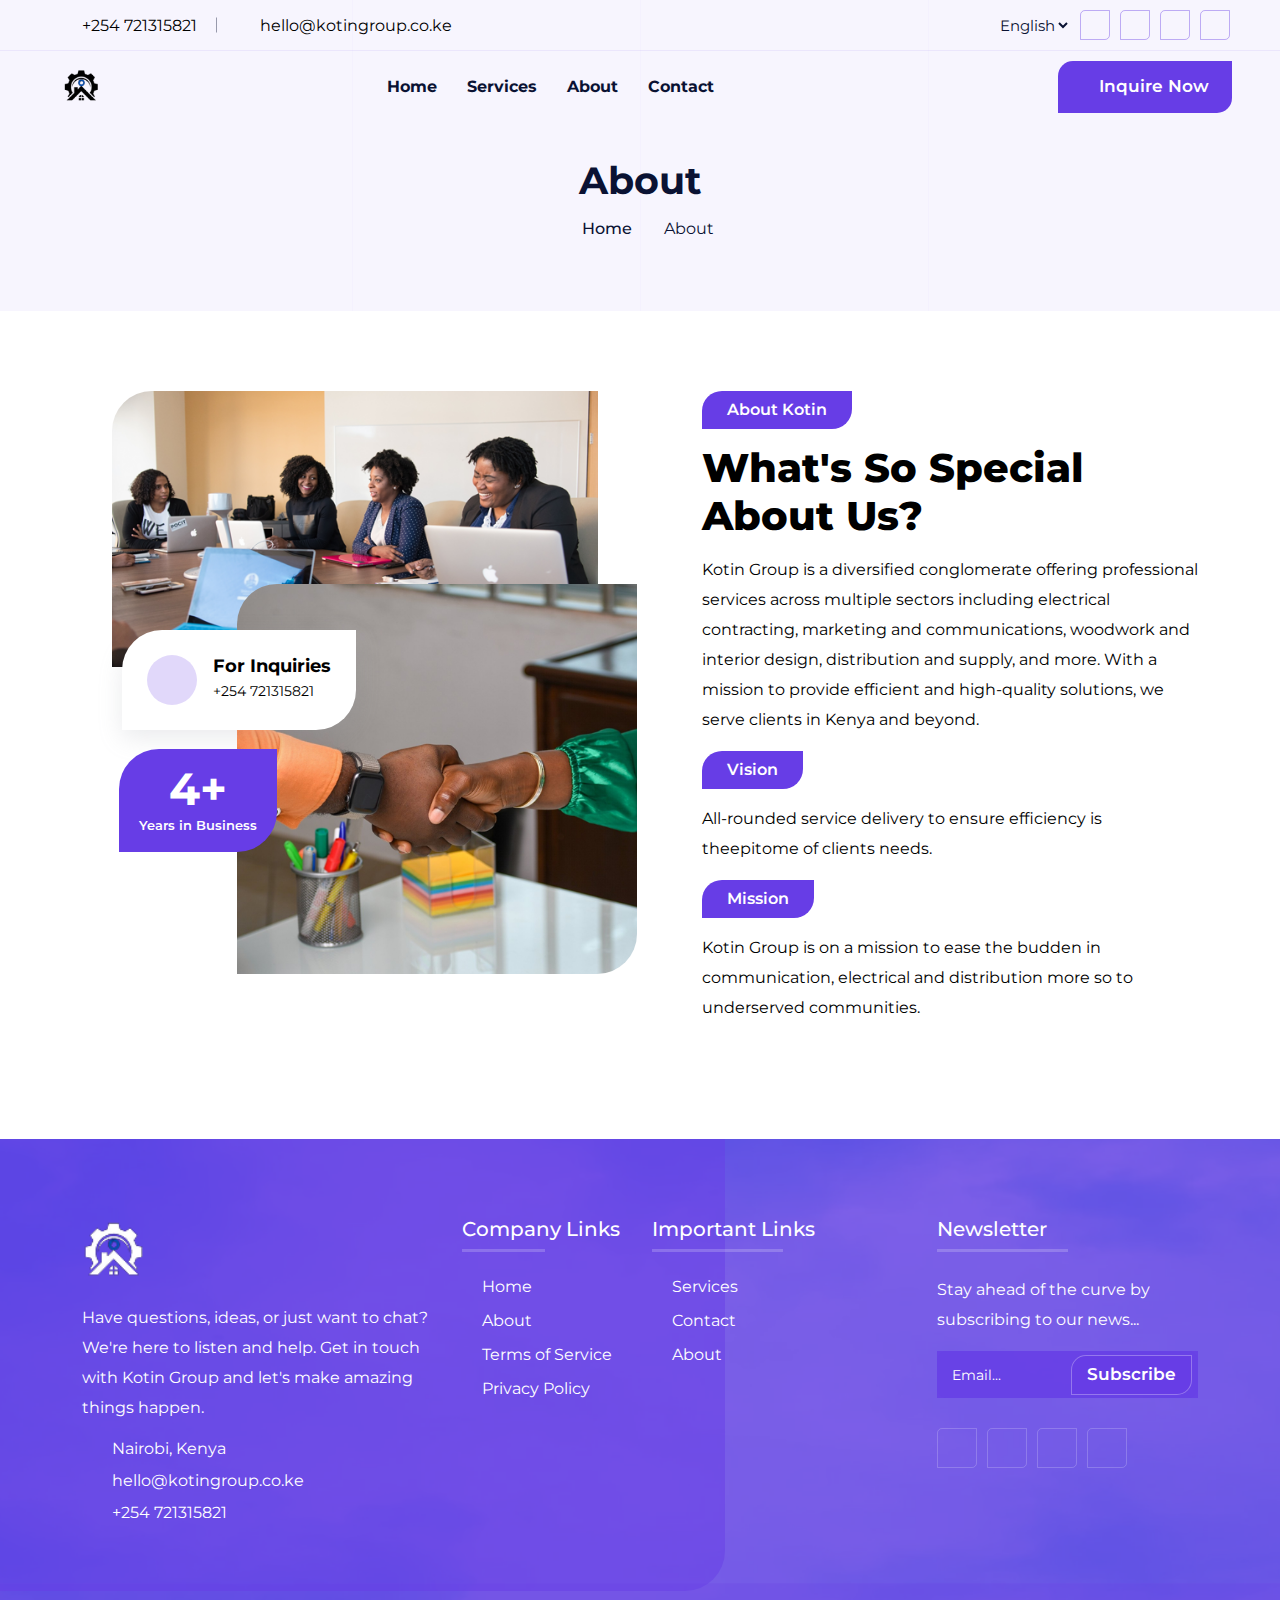
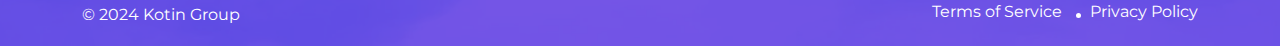
==== about.html @ e234a9b6 "first commit" ====
<!doctype html>
<html lang="en" itemscope itemtype="http://schema.org/WebPage">

<head>
    <!-- Required meta tags -->
    <meta charset="utf-8">
    <meta name="viewport" content="width=device-width, initial-scale=1, shrink-to-fit=no">
    <title> Kotin Group - About</title>
    <meta name="title" Content="Kotin Group - About">
    <meta name="description"
        content="Kotin Group: A leading Kenyan conglomerate providing exceptional services in electrical, marketing, woodwork, distribution & more. Delivering professional solutions nationwide.">
    <meta name="keywords"
        content="Kenyan company, conglomerate, electrical contracting, electrical installations, communications agency, marketing services, PR agency, woodwork, interior design, furniture, distribution, supply chain, office equipment, professional services, Nairobi, Kenya">
    <link rel="shortcut icon" href="assets/images/general/favicon.ico" type="image/x-icon">

    <link rel="apple-touch-icon" href="assets/images/general/logo.png">
    <meta name="apple-mobile-web-app-capable" content="yes">
    <meta name="apple-mobile-web-app-status-bar-style" content="black">
    <meta name="apple-mobile-web-app-title" content="Kotin Group - About">

    <meta itemprop="name" content="Kotin Group - About">
    <meta itemprop="description" content="">
    <meta itemprop="image"
        content="https://firebasestorage.googleapis.com/v0/b/betheyoucommunity.appspot.com/o/0.png?alt=media&token=f3a0cbec-cc84-418b-b352-9ac3adf8fdee">

    <meta property="og:type" content="website">
    <meta property="og:title"
        content="Kotin Group - Providing exceptional services in electrical, marketing, woodwork, distribution & more">
    <meta property="og:description"
        content="A leading Kenyan conglomerate providing exceptional services in electrical, marketing, woodwork, distribution & more. Delivering professional solutions nationwide.">
    <meta property="og:image"
        content="https://firebasestorage.googleapis.com/v0/b/betheyoucommunity.appspot.com/o/0.png?alt=media&token=f3a0cbec-cc84-418b-b352-9ac3adf8fdee">
    <meta property="og:image:type" content="image/png">
    <meta property="og:image:width" content="1180">
    <meta property="og:image:height" content="600">
    <meta property="og:url" content="https://kotingroup.co.ke">

    <meta name="twitter:card" content="summary_large_image">
    <!-- Bootstrap CSS -->
    <link href="assets/common/css/bootstrap.min.css" rel="stylesheet">
    <!-- <link href="assets/common/css/all.min.css" rel="stylesheet"> -->
    <!-- <link rel="stylesheet" href="assets/common/css/line-awesome.min.css"> -->
    <link rel="stylesheet" href="assets/common/css/font-awesome.css">
    <link rel="stylesheet" href="assets/common/css/font-awesome.min.css">

    <link rel="stylesheet" href="assets/presets/default/css/magnific-popup.css">
    <link rel="stylesheet" href="assets/presets/default/css/custom-animation.css">
    <link rel="stylesheet" href="assets/presets/default/css/slick.css">
    <link rel="stylesheet" href="assets/presets/default/css/odometer.css">
    <link rel="stylesheet" href="assets/presets/default/css/main.css">


    <style>
        .wyg h1,
        .wyg h2,
        .wyg h3,
        .wyg h4 {
            color: hsl(var(--black));
        }

        .wyg p {
            color: hsl(var(--black));
        }

        .wyg ul {
            margin: 35px;
        }

        .wyg ul li {
            list-style-type: disc;
            color: hsl(var(--black));
            font-family: var(--body-font);
        }

        /*========= dark css =======*/
        .dark .wyg h1,
        .dark .wyg h2,
        .dark .wyg h3,
        .dark .wyg h4 {
            color: hsl(var(--white));
        }

        .dark .wyg p {
            color: hsl(var(--white));
        }

        .dark .wyg ul {
            margin: 35px;
        }

        .dark .wyg ul li {
            list-style-type: disc;
            color: hsl(var(--white));
        }
    </style>

    <link rel="stylesheet" href="assets/presets/default/css/color.php?color=673de6&secondColor=673de6">
</head>

<body>


    <!--==================== Overlay Start ====================-->
    <div class="body-overlay"></div>
    <!--==================== Overlay End ====================-->

    <!--==================== Sidebar Overlay End ====================-->
    <div class="sidebar-overlay"></div>
    <!--==================== Sidebar Overlay End ====================-->

    <!-- ==================== Scroll to Top End Here ==================== -->
    <a class="scroll-top"><i class="fa fa-angle-double-up"></i></a>
    <!-- ==================== Scroll to Top End Here ==================== -->
    <!--========================== Header section Start ==========================-->
    <div class="header-main-area">

        <div class="header-top">
            <div class="container-fluid">
                <div class="top-header-wrapper">
                    <div class="top-contact">
                        <ul class="contact-list">
                            <li class="contact-list__item"> <span class="contact-list__item-icon"><i
                                        class="fa fa-phone"></i></span><a href="tel:+254 721315821"
                                    class="contact-list__link">+254 721315821</a></li>
                            <li class="contact-list__item"> <span class="contact-list__item-icon"><i
                                        class="fa fa-envelope"></i></span><a href="mailto:hello@kotingroup.co.ke"
                                    class="contact-list__link">hello@kotingroup.co.ke</a></li>
                        </ul>
                    </div>
                    <div class="top-button">
                        <div class="language-box">
                            <select class="langSel select">
                                <option value="en" selected>English</option>
                                <!-- <option value="es">Spanish</option> -->
                            </select>
                        </div>
                        <ul
                            class="login-registration-list d-flex flex-wrap justify-content-between align-items-center ms-2">
                            <li class="login-registration-list__item">
                                <ul class="social-list">
                                    <li class="social-list__item"><a href="https://www.linkedin.com/"
                                            class="social-list__link" target="_blank"><i
                                                class="fa fa-linkedin-in"></i></a> </li>
                                    <li class="social-list__item"><a href="https://www.instagram.com/"
                                            class="social-list__link" target="_blank"><i
                                                class="fa fa-instagram"></i></a> </li>
                                    <li class="social-list__item"><a href="https://twitter.com/"
                                            class="social-list__link" target="_blank"><i class="fa fa-twitter"></i></a>
                                    </li>
                                    <li class="social-list__item"><a href="https://www.facebook.com/"
                                            class="social-list__link" target="_blank"><i
                                                class="fa fa-facebook-f"></i></a> </li>
                                </ul>
                            </li>
                        </ul>
                    </div>
                </div>
            </div>
        </div>

        <div class="header" id="header">
            <div class="container-fluid position-relative">
                <div class="row">
                    <div class="header-wrapper">

                        <div class="logo-wrapper">

                            <a href="/" class="normal-logo"> <img src="assets/images/general/logo.png"
                                    alt="Laravel"></a>

                            <a href="/" class="dark-logo hidden"> <img src="assets/images/general/logo_white.png"
                                    alt="Laravel"></a>
                        </div>

                        <div class="menu-wrapper">
                            <ul class="main-menu">
                                <li>
                                    <a class="nav-link " aria-current="page" href="/">Home</a>
                                </li>
                                <!-- <li>
                                    <a class="nav-link " aria-current="page" href="https://kotingroup.co.ke/plan">Plan</a>
                                </li> -->
                                <li>
                                    <a class="nav-link " aria-current="page" href="/services.html">Services</a>
                                </li>
                                <li>
                                    <a class="nav-link " aria-current="page" href="/about.html">About</a>
                                </li>
                                <li>
                                    <a class="nav-link " aria-current="page" href="/contact.html">Contact</a>
                                </li>
                                <!-- <li>
                                    <a class="nav-link " aria-current="page" href="https://kotingroup.co.ke/blog">Blog</a>
                                </li> -->
                            </ul>
                        </div>

                        <div class="menu-right-wrapper">
                            <ul>
                                <li></li>
                                <li>
                                    <div class="light-dark-btn-wrap ms-1" id="light-dark-checkbox">
                                        <i class="fa fa-moon-o mon-icon" aria-hidden="true"></i>
                                        <i class="fa fa-sun-o sun-icon" aria-hidden="true"></i>
                                    </div>
                                </li>
                                <li>
                                    <a class='btn btn--base' href="mailto:hello@kotingroup.co.ke"><i
                                            class="fa fa-sign-in" aria-hidden="true"></i> Inquire Now</a>
                                </li>
                                <li>
                                    <i class="fa fa-bars sidebar-menu-show-hide"></i>
                                </li>
                            </ul>
                        </div>

                    </div>
                </div>
            </div>
        </div>
    </div>

    <!--========================== Header section End ==========================-->



    <!--========================== Sidebar mobile menu wrap Start ==========================-->
    <div class="sidebar-menu-wrapper">
        <div class="top-close d-flex align-items-center justify-content-between">
            <div class="header-wrapper">

                <div class="logo-wrapper mb-1">
                    <a href="/" class="normal-logo"> <img src="assets/images/general/logo.png" alt="Laravel"></a>
                    <a href="/" class="dark-logo hidden"> <img src="assets/images/general/logo_white.png"
                            alt="Laravel"></a>
                </div>
            </div>
            <i class="fa fa-times close-hide-show"></i>
        </div>
        <ul class="sidebar-menu-list">
            <!-- <li class="sidebar-menu-list__item ">
                <a href="https://kotingroup.co.ke/user/dashboard" class="sidebar-menu-list__link">Dashboard</a>
            </li> -->
            <li class="sidebar-menu-list__item ">
                <a href="/" class="sidebar-menu-list__link">Home</a>
            </li>
            <!-- <li class="sidebar-menu-list__item ">
                <a href="https://kotingroup.co.ke/plan" class="sidebar-menu-list__link">Plan</a>
            </li> -->
            <li class="sidebar-menu-list__item ">
                <a href="/services.html" class="sidebar-menu-list__link">Services</a>
            </li>
            <li class="sidebar-menu-list__item ">
                <a href="/about.html" class="sidebar-menu-list__link">About</a>
            </li>
            <li class="sidebar-menu-list__item ">
                <a href="/contact.html" class="sidebar-menu-list__link">Contact</a>
            </li>
            <!-- <li class="sidebar-menu-list__item ">
                <a href="https://kotingroup.co.ke/blog" class="sidebar-menu-list__link">Blog</a>
            </li> -->

            <!-- <li class="sidebar-menu-list__item ">
                <a class="btn btn--base mt-2 mb-2 ms-3"
                    href="https://crm.kotingroup.co.ke/forms/quote/506d494f70ce2f95f132490d3f7ab5f0?styled=1&with_logo=1"><i
                        class="fa fa-sign-out-alt"></i> Get Quote </a>
            </li>

            <li class="sidebar-menu-list__item ">
                <a class="btn btn--base mt-2 mb-2 ms-3" href="https://crm.kotingroup.co.ke"><i class="fa fa-user"></i>
                    Login </a>
            </li> -->


        </ul>
    </div>
    <!--========================== Sidebar mobile menu wrap End ==========================-->

    <!-- ==================== Breadcumb Start Here ==================== -->
    <section class="breadcumb">
        <span class="banner-effect-1"></span>
        <div class="lines">
            <div class="line"></div>
            <div class="line"></div>
            <div class="line"></div>
        </div>
        <div class="container">
            <div class="row">
                <div class="col-lg-12">
                    <div class="breadcumb__wrapper">
                        <h2 class="breadcumb__title">About </h2>
                        <ul class="breadcumb__list">
                            <li class="breadcumb__item"><a href="/" class="breadcumb__link"> <i class="fa fa-home"></i>
                                    Home</a> </li>
                            <li class="breadcumb__item"><i class="fa fa-arrow-right"></i></li>
                            <li class="breadcumb__item"> <span class="breadcumb__item-text"> About
                                </span> </li>
                        </ul>
                    </div>
                </div>
            </div>
        </div>
    </section>
    <!-- ==================== Breadcumb End Here ==================== -->

    <!--========================== About Section Start ==========================-->
    <div class="about-section pt-80 pb-100">
        <div class="container">
            <div class="row flex-wrap-reverse gy-4">
                <div class="col-lg-6">
                    <div class="about-thumb">
                        <div class="about-thumb__inner">
                            <img class="img-2" src="assets/images/frontend/about/65510dd5993421699810773.png"
                                alt="image1">
                            <img class="img-1" src="assets/images/frontend/about/6545127bf02091699025531.png"
                                alt="image2">

                            <div class="about-contact d-flex align-items-center">
                                <i class="fa fa-phone"></i>
                                <div class="ms-3">
                                    <h4>For Inquiries</h4>
                                    <a href="tel:+254 721315821">+254 721315821</a>
                                </div>
                            </div>
                            <div class="about-contact-top">
                                <h4>4+</h4>
                                <span>Years in Business</span>
                            </div>
                        </div>
                    </div>
                </div>

                <div class="col-lg-6">
                    <div class="about-right-content">
                        <div class="section-heading mb-0">
                            <span class="subtitle">About Kotin</span>
                            <h2 class="section-heading__title">What&#039;s So Special About Us?</h2>
                            <p class="section-heading__desc mb-3">Kotin Group is a diversified conglomerate offering
                                professional services across multiple sectors including electrical contracting,
                                marketing and communications, woodwork and interior design, distribution and supply, and
                                more. With a mission to provide efficient and high-quality solutions, we serve clients
                                in Kenya and beyond.
                            </p>
                            <!-- <ul class="about-service mb-4">
                                <li>
                                    <span><i class="fa fa-check-circle"></i>Quality Without Compromise</span>
                                </li>
                                <li>
                                    <span><i class="fa fa-check-circle"></i>Client-Centric Approach</span>
                                </li>
                                <li>
                                    <span><i class="fa fa-check-circle"></i>Creative Excellence</span>
                                </li>
                            </ul> -->

                            <span class="subtitle">Vision</span>
                            <p class="section-heading__desc mb-3">All-rounded service delivery to ensure efficiency is
                                theepitome of clients needs.
                            </p>
                            <span class="subtitle">Mission</span>
                            <p class="section-heading__desc mb-3">Kotin Group is on a mission to ease the budden in
                                communication, electrical and distribution more so to underserved communities.
                            </p>
                            <!-- <div class="about-bottom">
                                <a href="/about.html" class="btn btn--base me-3 mb-2">
                                    View More <i class="fa fa-angle-double-right"></i> </a>
                            </div> -->
                        </div>
                    </div>
                </div>
            </div>
        </div>
    </div>

    <!--========================== About Section End ==========================-->

    <!-- ==================== Footer Start Here ==================== -->
    <footer class="footer-area section-bg-light bg-img"
        style="background-image: url(assets/presets/default/images/footer-bg.jpg)">
        <span class="banner-effect-1"></span>
        <div class="pb-60 pt-80">
            <div class="container">
                <div class="row justify-content-center gy-5">
                    <div class="col-xl-4 col-sm-6">
                        <div class="footer-item">

                            <div class="footer-item__logo">
                                <a href="/" class="footer-logo-normal" id="footer-logo-normal">
                                    <img src="assets/images/general/logo_white.png" alt="Laravel"></a>
                                <a href="/" class="footer-logo-dark hidden" id="footer-logo-dark">
                                    <img src="assets/images/general/logo_white.png" alt="Laravel"></a>
                            </div>
                            <p class="footer-item__desc mb-3">Have questions, ideas, or just want to chat? We&#039;re
                                here to listen and help. Get in touch with Kotin Group and let&#039;s make amazing
                                things
                                happen.</p>

                            <ul class="footer-contact-menu">
                                <li class="footer-contact-menu__item">
                                    <div class="footer-contact-menu__item-icon">
                                        <i class="fa fa-map-marker"></i>
                                    </div>
                                    <div class="footer-contact-menu__item-content">
                                        <p>Nairobi, Kenya</p>
                                    </div>
                                </li>
                                <li class="footer-contact-menu__item">
                                    <div class="footer-contact-menu__item-icon">
                                        <i class="fa fa-envelope"></i>
                                    </div>
                                    <div class="footer-contact-menu__item-content">
                                        <p>hello@kotingroup.co.ke</p>
                                    </div>
                                </li>
                                <li class="footer-contact-menu__item">
                                    <div class="footer-contact-menu__item-icon">
                                        <i class="fa fa-phone"></i>
                                    </div>
                                    <div class="footer-contact-menu__item-content">
                                        <p>+254 721315821</p>
                                    </div>
                                </li>
                            </ul>
                        </div>
                    </div>
                    <div class="col-xl-2 col-sm-6">
                        <div class="footer-item">
                            <h5 class="footer-item__title">Company Links</h5>
                            <ul class="footer-menu">
                                <li class="footer-menu__item"><a href="/" class="footer-menu__link">Home</a></li>
                                <li class="footer-menu__item"><a href="/about.html" class="footer-menu__link">About</a>
                                </li>
                                <!-- <li class="footer-menu__item"><a href=""
                                        class="footer-menu__link">Cookie Policy</a></li> -->
                                <li class="footer-menu__item"><a href="https://kotingroup.co.ke"
                                        class="footer-menu__link">Terms of Service</a></li>
                                <li class="footer-menu__item"><a href="https://kotingroup.co.ke"
                                        class="footer-menu__link">Privacy Policy</a></li>

                            </ul>
                            <!-- <ul class="footer-menu">
                                <li class="footer-menu__item"><a
                                        href=""
                                        class="footer-menu__link">Request a Quote</a></li>
                                <li class="footer-menu__item"><a
                                        href=""
                                        class="footer-menu__link">Request a Consultation</a></li>

                            </ul> -->
                        </div>
                    </div>
                    <div class="col-xl-3 col-sm-6">
                        <div class="footer-item">
                            <h5 class="footer-item__title">Important Links</h5>
                            <ul class="footer-menu">
                                <li class="footer-menu__item"><a href="/services.html"
                                        class="footer-menu__link">Services</a></li>
                                <li class="footer-menu__item"><a href="/contact.html"
                                        class="footer-menu__link">Contact</a></li>
                                <!-- <li class="footer-menu__item"><a href="https://kotingroup.co.ke/blog"
                                        class="footer-menu__link">Blog</a></li> -->
                                <li class="footer-menu__item"><a href="/about.html" class="footer-menu__link">About</a>
                                </li>
                            </ul>
                        </div>
                    </div>
                    <div class="col-xl-3 col-sm-6">
                        <div class="footer-item">
                            <h5 class="footer-item__title">Newsletter</h5>

                            <p class="footer-item__desc mb-3">
                                Stay ahead of the curve by subscribing to our news...
                            </p>

                            <form action="" method="">
                                <input type="hidden" name="_token" value="">
                                <div class="search-box footer-area w-100">
                                    <input type="text" class="form--control" name="email" placeholder="Email...">
                                    <button type="submit" class="btn btn--base btn--sm">Subscribe</button>
                                </div>
                            </form>

                            <ul class="social-list">
                                <li class="social-list__item"><a href="https://www.linkedin.com/"
                                        class="social-list__link" target="_blank"><i class="fa fa-linkedin-in"></i></a>
                                </li>
                                <li class="social-list__item"><a href="https://www.instagram.com/"
                                        class="social-list__link" target="_blank"><i class="fa fa-instagram"></i></a>
                                </li>
                                <li class="social-list__item"><a href="https://twitter.com/" class="social-list__link"
                                        target="_blank"><i class="fa fa-twitter"></i></a>
                                </li>
                                <li class="social-list__item"><a href="https://www.facebook.com/"
                                        class="social-list__link" target="_blank"><i class="fa fa-facebook-f"></i></a>
                                </li>
                            </ul>
                        </div>
                    </div>
                </div>
            </div>
        </div>
        <!-- Footer Top End-->

        <!-- bottom Footer -->
        <div class="bottom-footer section-bg py-3">
            <div class="container">
                <div class="row gy-2">
                    <div class="col-lg-6 col-md-12">
                        <div class="bottom-footer-text">
                            <p>© 2024 Kotin Group</p>
                        </div>
                    </div>
                    <div class="col-lg-6 col-md-12">
                        <div class="bottom-footer-menu">
                            <ul>
                                <li><a href="https://kotingroup.co.ke" target="_blank">Terms of
                                        Service</a></li>
                                <li><a href="https://kotingroup.co.ke" target="_blank">Privacy
                                        Policy</a></li>
                                <!-- <li><a href="https://kotingroup.co.ke/cookie-policy" target="_blank">Cookie Policy</a></li> -->
                            </ul>
                        </div>
                    </div>
                </div>
            </div>
        </div>
    </footer>
    <!-- ==================== Footer End Here ==================== -->


    <!-- cookies dark version start -->
    <!-- <div class="cookies-card text-center hide">
        <p class="mt-4 cookies-card__content">We use cookies to enhance your browsing experience, serve personalized ads
            or content, and analyze our traffic. By clicking &quot;Accept&quot;, you consent to our use of cookies. <a
                href="/cookie-policy" target="_blank">learn more</a></p>
        <div class="cookies-card__btn mt-4">
            <a href="javascript:void(0)" class="btn btn--base w-50 policy">Allow</a>
        </div>
    </div> -->
    <!-- cookies dark version end -->


    <!-- Optional JavaScript -->
    <!-- jQuery first, then Popper.js, then Bootstrap JS -->
    <script src="assets/common/js/jquery-3.7.0.min.js"></script>
    <script src="assets/common/js/bootstrap.bundle.min.js"></script>
    <script src="assets/presets/default/js/popper.min.js"></script>
    <script src="assets/presets/default/js/bootstrap.min.js"></script>
    <script src="assets/presets/default/js/slick.min.js"></script>
    <script src="assets/presets/default/js/moment.min.js"></script>
    <script src="assets/presets/default/js/jquery.appear.min.js"></script>
    <script src="assets/presets/default/js/jquery.magnific-popup.min.js"></script>
    <script src="assets/presets/default/js/odometer.min.js"></script>
    <script src="assets/presets/default/js/viewport.jquery.js"></script>
    <script src="assets/presets/default/js/main.js"></script>



    <!-- <script async src="https://www.googletagmanager.com/gtag/js?id=G-JGB5GZ3G69"></script>
    <script>
        window.dataLayer = window.dataLayer || [];
        function gtag() { dataLayer.push(arguments); }
        gtag("js", new Date());

        gtag("config", "G-JGB5GZ3G69");
    </script> -->

    <script src="assets/common/js/sweetalert2.min.js"></script>
    <script>
        const Toast = Swal.mixin({
            toast: true,
            position: 'top-right',
            customClass: {
                popup: 'colored-toast'
            },
            showConfirmButton: false,
            timer: 5000,
            timerProgressBar: true,
            didOpen: (toast) => {
                toast.addEventListener('mouseenter', Swal.stopTimer)
                toast.addEventListener('mouseleave', Swal.resumeTimer)
            }
        })
    </script>





    <script>
            (function ($) {
                "use strict";
                $(".langSel").on("change", function () {
                    window.location.href = "https://kotingroup.co.ke/change/" + $(this).val();
                });

                var inputElements = $('input,select');
                $.each(inputElements, function (index, element) {
                    element = $(element);
                    element.closest('.form-group').find('label').attr('for', element.attr('name'));
                    element.attr('id', element.attr('name'))
                });

                $('.policy').on('click', function () {
                    $.get('https://kotingroup.co.ke/cookie/accept', function (response) {
                        $('.cookies-card').addClass('d-none');
                    });
                });

                setTimeout(function () {
                    $('.cookies-card').removeClass('hide')
                }, 2000);

                var inputElements = $('[type=text],select,textarea');
                $.each(inputElements, function (index, element) {
                    element = $(element);
                    element.closest('.form-group').find('label').attr('for', element.attr('name'));
                    element.attr('id', element.attr('name'))
                });

                $.each($('input, select, textarea'), function (i, element) {

                    if (element.hasAttribute('required')) {
                        $(element).closest('.form-group').find('label').addClass('required');
                    }

                });

            })(jQuery);
    </script>

</body>

</html>
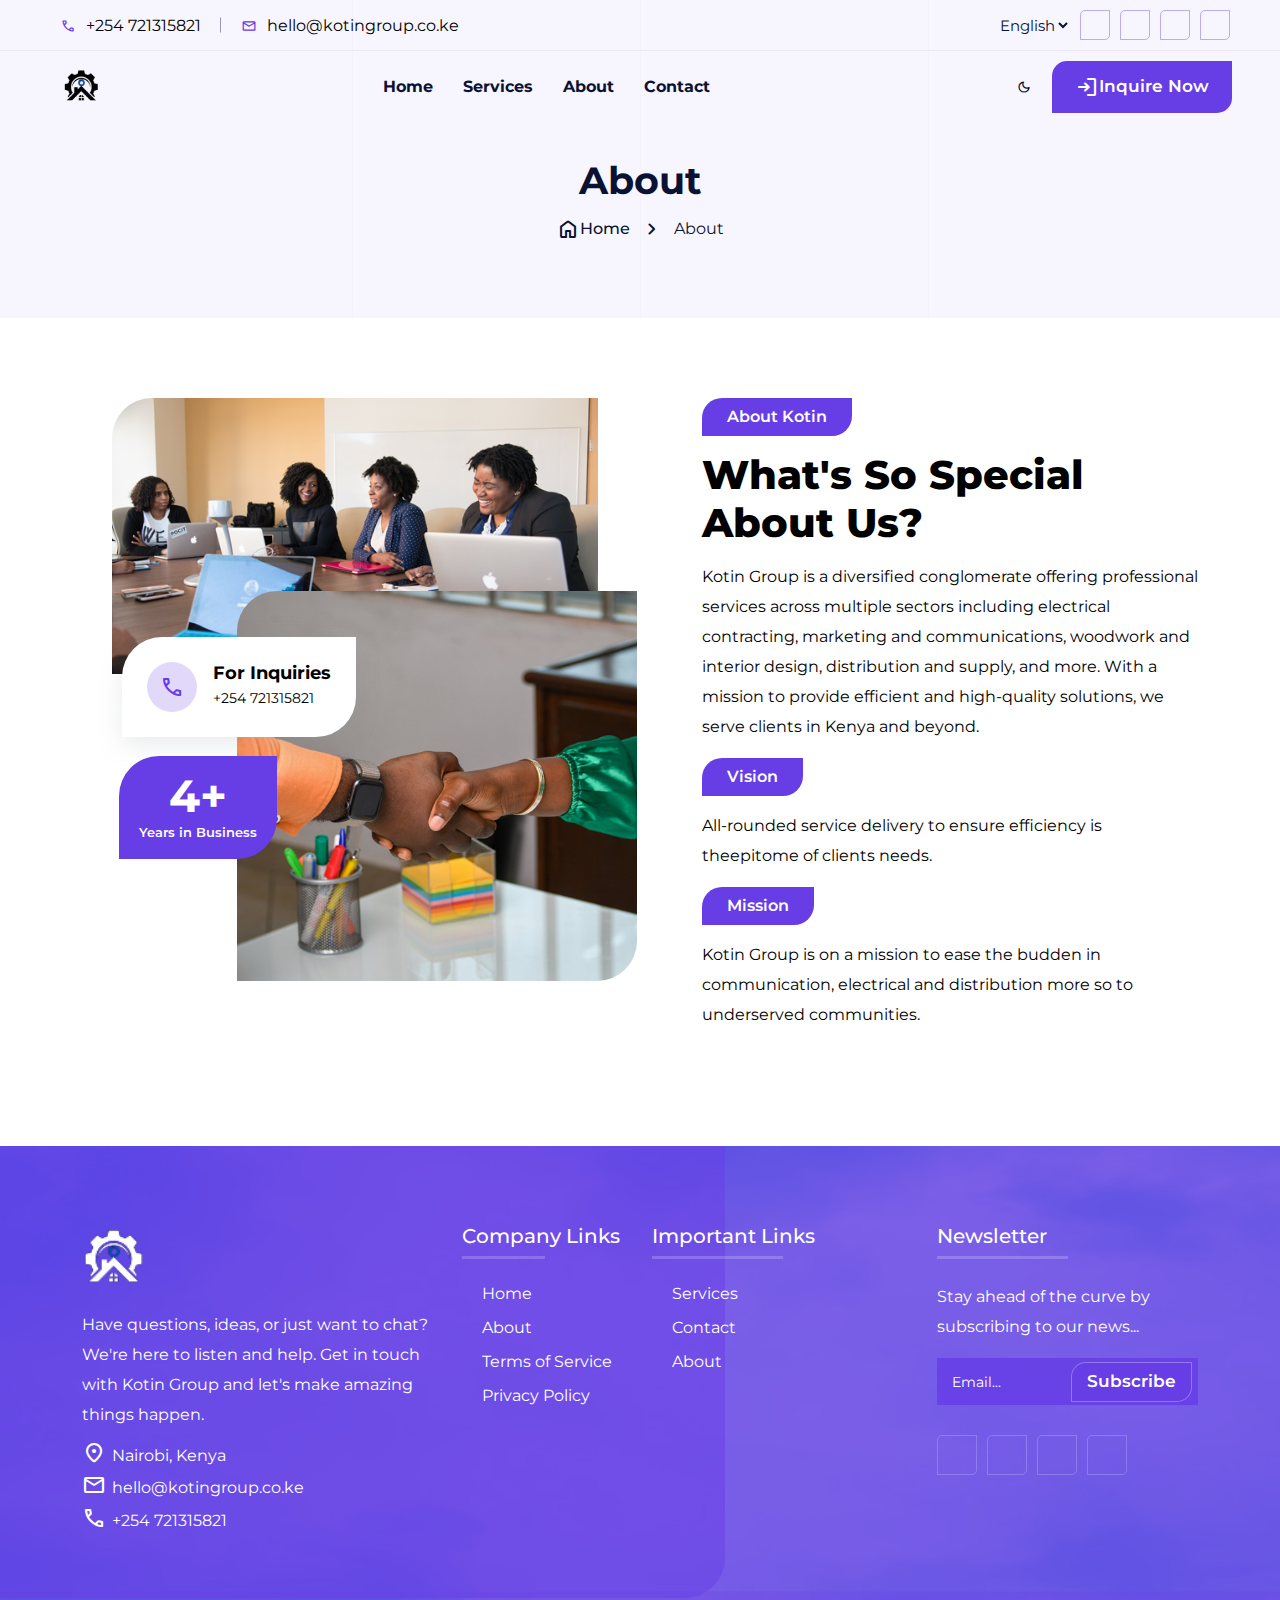
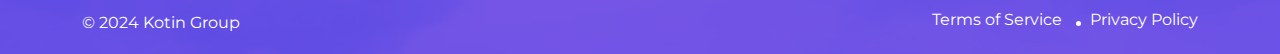
==== commit b49ea61a: "fixed icons" ====
--- a/about.html
+++ b/about.html
@@ -38,6 +38,10 @@
     <meta name="twitter:card" content="summary_large_image">
     <!-- Bootstrap CSS -->
     <link href="assets/common/css/bootstrap.min.css" rel="stylesheet">
+
+    <link rel="stylesheet"
+        href="https://fonts.googleapis.com/css2?family=Material+Symbols+Rounded:opsz,wght,FILL,GRAD@24,400,0,0" />
+
     <!-- <link href="assets/common/css/all.min.css" rel="stylesheet"> -->
     <!-- <link rel="stylesheet" href="assets/common/css/line-awesome.min.css"> -->
     <link rel="stylesheet" href="assets/common/css/font-awesome.css">
@@ -109,7 +113,12 @@
     <!--==================== Sidebar Overlay End ====================-->
 
     <!-- ==================== Scroll to Top End Here ==================== -->
-    <a class="scroll-top"><i class="fa fa-angle-double-up"></i></a>
+    <a class="scroll-top">
+        <span class="material-symbols-rounded">
+            keyboard_arrow_up
+        </span>
+        <!-- <i class="fa fa-angle-double-up"></i> -->
+    </a>
     <!-- ==================== Scroll to Top End Here ==================== -->
     <!--========================== Header section Start ==========================-->
     <div class="header-main-area">
@@ -119,12 +128,26 @@
                 <div class="top-header-wrapper">
                     <div class="top-contact">
                         <ul class="contact-list">
-                            <li class="contact-list__item"> <span class="contact-list__item-icon"><i
-                                        class="fa fa-phone"></i></span><a href="tel:+254 721315821"
-                                    class="contact-list__link">+254 721315821</a></li>
-                            <li class="contact-list__item"> <span class="contact-list__item-icon"><i
-                                        class="fa fa-envelope"></i></span><a href="mailto:hello@kotingroup.co.ke"
-                                    class="contact-list__link">hello@kotingroup.co.ke</a></li>
+                            <li class="contact-list__item">
+                                <span class="contact-list__item-icon material-symbols-rounded">
+                                    call
+                                </span>
+                                <!-- <span class="contact-list__item-icon">
+
+                                <i class="fa fa-phone"></i>
+                            </span> -->
+                                <a href="tel:+254 721315821" class="contact-list__link">+254 721315821</a>
+                            </li>
+                            <li class="contact-list__item">
+                                <span class="contact-list__item-icon material-symbols-rounded">
+                                    mail
+                                </span>
+                                <!-- <span class="contact-list__item-icon">
+                                    <i class="fa fa-envelope"></i>
+                                </span> -->
+                                <a href="mailto:hello@kotingroup.co.ke"
+                                    class="contact-list__link">hello@kotingroup.co.ke</a>
+                            </li>
                         </ul>
                     </div>
                     <div class="top-button">
@@ -200,16 +223,29 @@
                                 <li></li>
                                 <li>
                                     <div class="light-dark-btn-wrap ms-1" id="light-dark-checkbox">
-                                        <i class="fa fa-moon-o mon-icon" aria-hidden="true"></i>
-                                        <i class="fa fa-sun-o sun-icon" aria-hidden="true"></i>
+                                        <span class="material-symbols-rounded sun-icon">
+                                            light_mode
+                                        </span>
+                                        <span class="material-symbols-rounded mon-icon">
+                                            dark_mode
+                                        </span>
+                                        <!-- <i class="fa fa-moon-o mon-icon" aria-hidden="true"></i>
+                                        <i class="fa fa-sun-o sun-icon" aria-hidden="true"></i> -->
                                     </div>
                                 </li>
                                 <li>
-                                    <a class='btn btn--base' href="mailto:hello@kotingroup.co.ke"><i
-                                            class="fa fa-sign-in" aria-hidden="true"></i> Inquire Now</a>
-                                </li>
-                                <li>
-                                    <i class="fa fa-bars sidebar-menu-show-hide"></i>
+                                    <a class='btn btn--base' href="mailto:hello@kotingroup.co.ke">
+                                        <span class="material-symbols-rounded">
+                                            login
+                                        </span>
+                                        <!-- <i class="fa fa-sign-in" aria-hidden="true"></i>  -->
+                                        Inquire Now</a>
+                                </li>
+                                <li>
+                                    <span class="material-symbols-rounded sidebar-menu-show-hide">
+                                        menu
+                                    </span>
+                                    <!-- <i class="fa fa-bars sidebar-menu-show-hide"></i> -->
                                 </li>
                             </ul>
                         </div>
@@ -235,7 +271,10 @@
                             alt="Laravel"></a>
                 </div>
             </div>
-            <i class="fa fa-times close-hide-show"></i>
+            <span class="material-symbols-rounded close-hide-show">
+                close
+            </span>
+            <!-- <i class="fa fa-times close-hide-show"></i> -->
         </div>
         <ul class="sidebar-menu-list">
             <!-- <li class="sidebar-menu-list__item ">
@@ -290,9 +329,18 @@
                     <div class="breadcumb__wrapper">
                         <h2 class="breadcumb__title">About </h2>
                         <ul class="breadcumb__list">
-                            <li class="breadcumb__item"><a href="/" class="breadcumb__link"> <i class="fa fa-home"></i>
+                            <li class="breadcumb__item"><a href="/" class="breadcumb__link">
+                                    <span class="material-symbols-rounded">
+                                        home
+                                    </span>
+                                    <!-- <i class="fa fa-home"></i> -->
                                     Home</a> </li>
-                            <li class="breadcumb__item"><i class="fa fa-arrow-right"></i></li>
+                            <li class="breadcumb__item">
+                                <span class="material-symbols-rounded">
+                                    chevron_right
+                                </span>
+                                <!-- <i class="fa fa-arrow-right"></i> -->
+                            </li>
                             <li class="breadcumb__item"> <span class="breadcumb__item-text"> About
                                 </span> </li>
                         </ul>
@@ -316,7 +364,10 @@
                                 alt="image2">
 
                             <div class="about-contact d-flex align-items-center">
-                                <i class="fa fa-phone"></i>
+                                <span class="material-symbols-rounded">
+                                    call
+                                </span>
+                                <!-- <i class="fa fa-phone"></i> -->
                                 <div class="ms-3">
                                     <h4>For Inquiries</h4>
                                     <a href="tel:+254 721315821">+254 721315821</a>
@@ -398,7 +449,10 @@
                             <ul class="footer-contact-menu">
                                 <li class="footer-contact-menu__item">
                                     <div class="footer-contact-menu__item-icon">
-                                        <i class="fa fa-map-marker"></i>
+                                        <span class="material-symbols-rounded">
+                                            location_on
+                                        </span>
+                                        <!-- <i class="fa fa-map-marker"></i> -->
                                     </div>
                                     <div class="footer-contact-menu__item-content">
                                         <p>Nairobi, Kenya</p>
@@ -406,7 +460,10 @@
                                 </li>
                                 <li class="footer-contact-menu__item">
                                     <div class="footer-contact-menu__item-icon">
-                                        <i class="fa fa-envelope"></i>
+                                        <span class="material-symbols-rounded">
+                                            mail
+                                        </span>
+                                        <!-- <i class="fa fa-envelope"></i> -->
                                     </div>
                                     <div class="footer-contact-menu__item-content">
                                         <p>hello@kotingroup.co.ke</p>
@@ -414,7 +471,10 @@
                                 </li>
                                 <li class="footer-contact-menu__item">
                                     <div class="footer-contact-menu__item-icon">
-                                        <i class="fa fa-phone"></i>
+                                        <span class="material-symbols-rounded">
+                                            call
+                                        </span>
+                                        <!-- <i class="fa fa-phone"></i> -->
                                     </div>
                                     <div class="footer-contact-menu__item-content">
                                         <p>+254 721315821</p>
--- a/assets/presets/default/css/main.css
+++ b/assets/presets/default/css/main.css
@@ -1,25 +1,26 @@
 @import url("https://fonts.googleapis.com/css2?family=Montserrat:wght@400;500;600;700;800;900&display=swap");
+
 /*================ Css Variables Start ===============*/
 :root {
-  /* === Font Family === */
+    /* === Font Family === */
     --heading-font: "Montserrat", sans-serif;
     --body-font: "Montserrat", sans-serif;
-  /* === TypoGraphy ===*/
+    /* === TypoGraphy ===*/
     --heading-one: clamp(1.5rem, 2.8vw + 1rem, 3.75rem);
     --heading-two: clamp(1.375rem, 1.7vw + 1rem, 2.5rem);
     --heading-three: clamp(1.25rem, .8vw + 1rem, 1.875rem);
     --heading-four: clamp(1.125rem, .5vw + 1rem, 1.5rem);
     --heading-five: clamp(1.0625rem, .3vw + 1rem, 1.25rem);
     --heading-six: 1rem;
-  /* ======================== Color Variables Start ===========================*/
-  /*== White Color ==*/
+    /* ======================== Color Variables Start ===========================*/
+    /*== White Color ==*/
     --white: 0 0% 100%;
-  /*== Light Color ==*/
+    /*== Light Color ==*/
     --light-h: 0;
     --light-s: 0%;
     --light-l: 78%;
     --light: var(--light-h) var(--light-s) var(--light-l);
-  /*== Black Color ==*/
+    /*== Black Color ==*/
     --black-h: 0;
     --black-s: 0%;
     --black-l: 0%;
@@ -29,24 +30,24 @@
     --border-color: 0 0% 88%;
     --body-background: 0 0% 100%;
     --section-bg: 208 100% 97%;
-  /*================================ Border-radius ===============================*/
+    /*================================ Border-radius ===============================*/
     --border-radius: 40px 0px 40px;
     --border-radius-sm: 5px 0px 5px;
-  /*================================ Box Shadow Start ===============================*/
+    /*================================ Box Shadow Start ===============================*/
     --header-box-shadow: 0px -1px 15px 3px hsl(var(--black) /.3);
     --mobile-box-shadow: 0px -1px 5px 0px hsl(var(--black) /.92);
     --box-shadow: 0px 2px 15px hsl(var(--black) /.05);
-  /* ================================ Base Light Color =============================== */
+    /* ================================ Base Light Color =============================== */
     --base-light-h: 152;
     --base-light-s: 100%;
     --base-light-l: 50%;
     --base-light: var(--base-light-h) var(--base-light-s) var(--base-light-l);
-  /*========================= Base Color =============================*/
+    /*========================= Base Color =============================*/
     --base-h: 255;
     --base-s: 77%;
     --base-l: 57%;
     --base: var(--base-h) var(--base-s) var(--base-l);
-  /*== Base Darken ==*/
+    /*== Base Darken ==*/
     --base-d-100: var(--base-h) var(--base-s) calc(var(--base-l) - var(--base-l) * 0.1);
     --base-d-200: var(--base-h) var(--base-s) calc(var(--base-l) - var(--base-l) * 0.2);
     --base-d-300: var(--base-h) var(--base-s) calc(var(--base-l) - var(--base-l) * 0.3);
@@ -58,7 +59,7 @@
     --base-d-800: var(--base-h) var(--base-s) calc(var(--base-l) - var(--base-l) * 0.8);
     --base-d-800: var(--base-h) var(--base-s) calc(var(--base-l) - var(--base-l) * 0.8);
     --base-d-900: var(--base-h) var(--base-s) calc(var(--base-l) - var(--base-l) * 0.9);
-  /*== Base Lighten ==*/
+    /*== Base Lighten ==*/
     --base-l-100: var(--base-h) calc(var(--base-s)) calc(var(--base-l) + (100% - var(--base-l)) * 0.1);
     --base-l-200: var(--base-h) calc(var(--base-s)) calc(var(--base-l) + (100% - var(--base-l)) * 0.2);
     --base-l-300: var(--base-h) calc(var(--base-s)) calc(var(--base-l) + (100% - var(--base-l)) * 0.3);
@@ -68,13 +69,13 @@
     --base-l-700: var(--base-h) calc(var(--base-s)) calc(var(--base-l) + (100% - var(--base-l)) * 0.7);
     --base-l-800: var(--base-h) calc(var(--base-s)) calc(var(--base-l) + (100% - var(--base-l)) * 0.8);
     --base-l-900: var(--base-h) calc(var(--base-s)) calc(var(--base-l) + (100% - var(--base-l)) * 0.9);
-    --background-gradient: linear-gradient(45deg, hsl(var( --base)), hsl(var(--base-two)));
-  /*========================= Base Two Color =============================*/
+    --background-gradient: linear-gradient(45deg, hsl(var(--base)), hsl(var(--base-two)));
+    /*========================= Base Two Color =============================*/
     --base-two-h: 39;
     --base-two-s: 83%;
     --base-two-l: 67%;
     --base-two: var(--base-two-h) var(--base-two-s) var(--base-two-l);
-  /*== Base Two Darken ==*/
+    /*== Base Two Darken ==*/
     --base-two-d-100: var(--base-two-h) var(--base-two-s) calc(var(--base-two-l) - var(--base-two-l) * 0.05);
     --base-two-d-200: var(--base-two-h) var(--base-two-s) calc(var(--base-two-l) - var(--base-two-l) * 0.1);
     --base-two-d-300: var(--base-two-h) var(--base-two-s) calc(var(--base-two-l) - var(--base-two-l) * 0.2);
@@ -84,7 +85,7 @@
     --base-two-d-700: var(--base-two-h) var(--base-two-s) calc(var(--base-two-l) - var(--base-two-l) * 0.6);
     --base-two-d-800: var(--base-two-h) var(--base-two-s) calc(var(--base-two-l) - var(--base-two-l) * 0.7);
     --base-two-d-900: var(--base-two-h) var(--base-two-s) calc(var(--base-two-l) - var(--base-two-l) * 0.8);
-  /*=== Base Two Lighten ===*/
+    /*=== Base Two Lighten ===*/
     --base-two-l-100: var(--base-two-h) calc(var(--base-two-s)) calc(var(--base-two-l) + (100% - var(--base-two-l)) * 0.05);
     --base-two-l-200: var(--base-two-h) calc(var(--base-two-s)) calc(var(--base-two-l) + (100% - var(--base-two-l)) * 0.1);
     --base-two-l-300: var(--base-two-h) calc(var(--base-two-s)) calc(var(--base-two-l) + (100% - var(--base-two-l)) * 0.2);
@@ -94,7 +95,7 @@
     --base-two-l-700: var(--base-two-h) calc(var(--base-two-s)) calc(var(--base-two-l) + (100% - var(--base-two-l)) * 0.6);
     --base-two-l-800: var(--base-two-h) calc(var(--base-two-s)) calc(var(--base-two-l) + (100% - var(--base-two-l)) * 0.7);
     --base-two-l-900: var(--base-two-h) calc(var(--base-two-s)) calc(var(--base-two-l) + (100% - var(--base-two-l)) * 0.8);
-  /*=== Dark Color ===*/
+    /*=== Dark Color ===*/
     --dark-h: 228;
     --dark-s: 67%;
     --dark-l: 12%;
@@ -111,167 +112,172 @@
     --dark-l-400: var(--dark-h) calc(var(--dark-s)) calc(var(--dark-l) + (100% - var(--dark-l)) * 0.4);
     --dark-l-500: var(--dark-h) calc(var(--dark-s)) calc(var(--dark-l) + (100% - var(--dark-l)) * 0.5);
     --dark-l-600: var(--dark-h) calc(var(--dark-s)) calc(var(--dark-l) + (100% - var(--dark-l)) * 0.6);
-  /*========================= Bootstrap Modifier Start ========================*/
+    /*========================= Bootstrap Modifier Start ========================*/
     --primary-h: 211;
     --primary-s: 100%;
     --primary-l: 50%;
     --primary: var(--primary-h) var(--primary-s) var(--primary-l);
-  /*=== Primary Darken ===*/
+    /*=== Primary Darken ===*/
     --primary-d-100: var(--primary-h) var(--primary-s) calc(var(--primary-l) - var(--primary-l) * 0.1);
     --primary-d-200: var(--primary-h) var(--primary-s) calc(var(--primary-l) - var(--primary-l) * 0.2);
     --primary-d-300: var(--primary-h) var(--primary-s) calc(var(--primary-l) - var(--primary-l) * 0.3);
     --primary-d-400: var(--primary-h) var(--primary-s) calc(var(--primary-l) - var(--primary-l) * 0.4);
     --primary-d-500: var(--primary-h) var(--primary-s) calc(var(--primary-l) - var(--primary-l) * 0.5);
-  /*=== primary Lighten ===*/
+    /*=== primary Lighten ===*/
     --primary-l-100: var(--primary-h) calc(var(--primary-s)) calc(var(--primary-l) + (100% - var(--primary-l)) * 0.1);
     --primary-l-200: var(--primary-h) calc(var(--primary-s)) calc(var(--primary-l) + (100% - var(--primary-l)) * 0.2);
     --primary-l-300: var(--primary-h) calc(var(--primary-s)) calc(var(--primary-l) + (100% - var(--primary-l)) * 0.3);
     --primary-l-400: var(--primary-h) calc(var(--primary-s)) calc(var(--primary-l) + (100% - var(--primary-l)) * 0.4);
     --primary-l-500: var(--primary-h) calc(var(--primary-s)) calc(var(--primary-l) + (100% - var(--primary-l)) * 0.5);
     --primary-l-600: var(--primary-h) calc(var(--primary-s)) calc(var(--primary-l) + (100% - var(--primary-l)) * 0.6);
-  /*=== Secondary Color ===*/
+    /*=== Secondary Color ===*/
     --secondary-h: 210;
     --secondary-s: 11%;
     --secondary-l: 71%;
     --secondary: var(--secondary-h) var(--secondary-s) var(--secondary-l);
-  /*=== Secondary Darken ===*/
+    /*=== Secondary Darken ===*/
     --secondary-d-100: var(--secondary-h) var(--secondary-s) calc(var(--secondary-l) - var(--secondary-l) * 0.1);
     --secondary-d-200: var(--secondary-h) var(--secondary-s) calc(var(--secondary-l) - var(--secondary-l) * 0.2);
     --secondary-d-300: var(--secondary-h) var(--secondary-s) calc(var(--secondary-l) - var(--secondary-l) * 0.3);
     --secondary-d-400: var(--secondary-h) var(--secondary-s) calc(var(--secondary-l) - var(--secondary-l) * 0.4);
     --secondary-d-500: var(--secondary-h) var(--secondary-s) calc(var(--secondary-l) - var(--secondary-l) * 0.5);
-  /*=== secondary Lighten ===*/
+    /*=== secondary Lighten ===*/
     --secondary-l-100: var(--secondary-h) calc(var(--secondary-s)) calc(var(--secondary-l) + (100% - var(--secondary-l)) * 0.1);
     --secondary-l-200: var(--secondary-h) calc(var(--secondary-s)) calc(var(--secondary-l) + (100% - var(--secondary-l)) * 0.2);
     --secondary-l-300: var(--secondary-h) calc(var(--secondary-s)) calc(var(--secondary-l) + (100% - var(--secondary-l)) * 0.3);
     --secondary-l-400: var(--secondary-h) calc(var(--secondary-s)) calc(var(--secondary-l) + (100% - var(--secondary-l)) * 0.4);
     --secondary-l-500: var(--secondary-h) calc(var(--secondary-s)) calc(var(--secondary-l) + (100% - var(--secondary-l)) * 0.5);
     --secondary-l-600: var(--secondary-h) calc(var(--secondary-s)) calc(var(--secondary-l) + (100% - var(--secondary-l)) * 0.6);
-  /*=== Success Color ===*/
+    /*=== Success Color ===*/
     --success-h: 115;
     --success-s: 100%;
     --success-l: 47%;
     --success: var(--success-h) var(--success-s) var(--success-l);
-  /*=== Success Darken ===*/
+    /*=== Success Darken ===*/
     --success-d-100: var(--success-h) var(--success-s) calc(var(--success-l) - var(--success-l) * 0.1);
     --success-d-200: var(--success-h) var(--success-s) calc(var(--success-l) - var(--success-l) * 0.2);
     --success-d-300: var(--success-h) var(--success-s) calc(var(--success-l) - var(--success-l) * 0.3);
     --success-d-400: var(--success-h) var(--success-s) calc(var(--success-l) - var(--success-l) * 0.4);
     --success-d-500: var(--success-h) var(--success-s) calc(var(--success-l) - var(--success-l) * 0.5);
-  /*=== Success Lighten ===*/
+    /*=== Success Lighten ===*/
     --success-l-100: var(--success-h) calc(var(--success-s)) calc(var(--success-l) + (100% - var(--success-l)) * 0.1);
     --success-l-200: var(--success-h) calc(var(--success-s)) calc(var(--success-l) + (100% - var(--success-l)) * 0.2);
     --success-l-300: var(--success-h) calc(var(--success-s)) calc(var(--success-l) + (100% - var(--success-l)) * 0.3);
     --success-l-400: var(--success-h) calc(var(--success-s)) calc(var(--success-l) + (100% - var(--success-l)) * 0.4);
     --success-l-500: var(--success-h) calc(var(--success-s)) calc(var(--success-l) + (100% - var(--success-l)) * 0.5);
     --success-l-600: var(--success-h) calc(var(--success-s)) calc(var(--success-l) + (100% - var(--success-l)) * 0.6);
-  /*=== Danger Color ==*/
+    /*=== Danger Color ==*/
     --danger-h: 0;
     --danger-s: 96%;
     --danger-l: 63%;
     --danger: var(--danger-h) var(--danger-s) var(--danger-l);
-  /*=== Danger Darken ===*/
+    /*=== Danger Darken ===*/
     --danger-d-100: var(--danger-h) var(--danger-s) calc(var(--danger-l) - var(--danger-l) * 0.1);
     --danger-d-200: var(--danger-h) var(--danger-s) calc(var(--danger-l) - var(--danger-l) * 0.2);
     --danger-d-300: var(--danger-h) var(--danger-s) calc(var(--danger-l) - var(--danger-l) * 0.3);
     --danger-d-400: var(--danger-h) var(--danger-s) calc(var(--danger-l) - var(--danger-l) * 0.4);
     --danger-d-500: var(--danger-h) var(--danger-s) calc(var(--danger-l) - var(--danger-l) * 0.5);
-  /*=== danger Lighten ===*/
+    /*=== danger Lighten ===*/
     --danger-l-100: var(--danger-h) calc(var(--danger-s)) calc(var(--danger-l) + (100% - var(--danger-l)) * 0.1);
     --danger-l-200: var(--danger-h) calc(var(--danger-s)) calc(var(--danger-l) + (100% - var(--danger-l)) * 0.2);
     --danger-l-300: var(--danger-h) calc(var(--danger-s)) calc(var(--danger-l) + (100% - var(--danger-l)) * 0.3);
     --danger-l-400: var(--danger-h) calc(var(--danger-s)) calc(var(--danger-l) + (100% - var(--danger-l)) * 0.4);
     --danger-l-500: var(--danger-h) calc(var(--danger-s)) calc(var(--danger-l) + (100% - var(--danger-l)) * 0.5);
     --danger-l-600: var(--danger-h) calc(var(--danger-s)) calc(var(--danger-l) + (100% - var(--danger-l)) * 0.6);
-  /*=== Warning Color ===*/
+    /*=== Warning Color ===*/
     --warning-h: 29;
     --warning-s: 88%;
     --warning-l: 59%;
     --warning: var(--warning-h) var(--warning-s) var(--warning-l);
-  /*=== Warning Darken ===*/
+    /*=== Warning Darken ===*/
     --warning-d-100: var(--warning-h) var(--warning-s) calc(var(--warning-l) - var(--warning-l) * 0.1);
     --warning-d-200: var(--warning-h) var(--warning-s) calc(var(--warning-l) - var(--warning-l) * 0.2);
     --warning-d-300: var(--warning-h) var(--warning-s) calc(var(--warning-l) - var(--warning-l) * 0.3);
     --warning-d-400: var(--warning-h) var(--warning-s) calc(var(--warning-l) - var(--warning-l) * 0.4);
     --warning-d-500: var(--warning-h) var(--warning-s) calc(var(--warning-l) - var(--warning-l) * 0.5);
-  /*===  Warning Lighten ===*/
+    /*===  Warning Lighten ===*/
     --warning-l-100: var(--warning-h) calc(var(--warning-s)) calc(var(--warning-l) + (100% - var(--warning-l)) * 0.1);
     --warning-l-200: var(--warning-h) calc(var(--warning-s)) calc(var(--warning-l) + (100% - var(--warning-l)) * 0.2);
     --warning-l-300: var(--warning-h) calc(var(--warning-s)) calc(var(--warning-l) + (100% - var(--warning-l)) * 0.3);
     --warning-l-400: var(--warning-h) calc(var(--warning-s)) calc(var(--warning-l) + (100% - var(--warning-l)) * 0.4);
     --warning-l-500: var(--warning-h) calc(var(--warning-s)) calc(var(--warning-l) + (100% - var(--warning-l)) * 0.5);
     --warning-l-600: var(--warning-h) calc(var(--warning-s)) calc(var(--warning-l) + (100% - var(--warning-l)) * 0.6);
-  /*=== Info Color ===*/
+    /*=== Info Color ===*/
     --info-h: 196;
     --info-s: 100%;
     --info-l: 50%;
     --info: var(--info-h) var(--info-s) var(--info-l);
-  /*=== Info Darken ===*/
+    /*=== Info Darken ===*/
     --info-d-100: var(--info-h) var(--info-s) calc(var(--info-l) - var(--info-l) * 0.1);
     --info-d-200: var(--info-h) var(--info-s) calc(var(--info-l) - var(--info-l) * 0.2);
     --info-d-300: var(--info-h) var(--info-s) calc(var(--info-l) - var(--info-l) * 0.3);
     --info-d-400: var(--info-h) var(--info-s) calc(var(--info-l) - var(--info-l) * 0.4);
     --info-d-500: var(--info-h) var(--info-s) calc(var(--info-l) - var(--info-l) * 0.5);
-  /*=== nfo Lighten ===*/
+    /*=== nfo Lighten ===*/
     --info-l-100: var(--info-h) calc(var(--info-s)) calc(var(--info-l) + (100% - var(--info-l)) * 0.1);
     --info-l-200: var(--info-h) calc(var(--info-s)) calc(var(--info-l) + (100% - var(--info-l)) * 0.2);
     --info-l-300: var(--info-h) calc(var(--info-s)) calc(var(--info-l) + (100% - var(--info-l)) * 0.3);
     --info-l-400: var(--info-h) calc(var(--info-s)) calc(var(--info-l) + (100% - var(--info-l)) * 0.4);
     --info-l-500: var(--info-h) calc(var(--info-s)) calc(var(--info-l) + (100% - var(--info-l)) * 0.5);
     --info-l-600: var(--info-h) calc(var(--info-s)) calc(var(--info-l) + (100% - var(--info-l)) * 0.6);
-  /*=== Violet Color ===*/
+    /*=== Violet Color ===*/
     --violet-h: 251;
     --violet-s: 96%;
     --violet-l: 63%;
     --violet: var(--violet-h) var(--violet-s) var(--violet-l);
-  /*=== Violet Darken ===*/
+    /*=== Violet Darken ===*/
     --violet-d-100: var(--violet-h) var(--violet-s) calc(var(--violet-l) - var(--violet-l) * 0.1);
     --violet-d-200: var(--violet-h) var(--violet-s) calc(var(--violet-l) - var(--violet-l) * 0.2);
     --violet-d-300: var(--violet-h) var(--violet-s) calc(var(--violet-l) - var(--violet-l) * 0.3);
     --violet-d-400: var(--violet-h) var(--violet-s) calc(var(--violet-l) - var(--violet-l) * 0.4);
     --violet-d-500: var(--violet-h) var(--violet-s) calc(var(--violet-l) - var(--violet-l) * 0.5);
-  /*=== Violet Lighten ===*/
+    /*=== Violet Lighten ===*/
     --violet-l-100: var(--violet-h) calc(var(--violet-s)) calc(var(--violet-l) + (100% - var(--violet-l)) * 0.1);
     --violet-l-200: var(--violet-h) calc(var(--violet-s)) calc(var(--violet-l) + (100% - var(--violet-l)) * 0.2);
     --violet-l-300: var(--violet-h) calc(var(--violet-s)) calc(var(--violet-l) + (100% - var(--violet-l)) * 0.3);
     --violet-l-400: var(--violet-h) calc(var(--violet-s)) calc(var(--violet-l) + (100% - var(--violet-l)) * 0.4);
     --violet-l-500: var(--violet-h) calc(var(--violet-s)) calc(var(--violet-l) + (100% - var(--violet-l)) * 0.5);
     --violet-l-600: var(--violet-h) calc(var(--violet-s)) calc(var(--violet-l) + (100% - var(--violet-l)) * 0.6);
-  /*=== Yellow Color ===*/
+    /*=== Yellow Color ===*/
     --yellow-h: 50;
     --yellow-s: 100%;
     --yellow-l: 50%;
     --yellow: var(--yellow-h) var(--yellow-s) var(--yellow-l);
-  /*=== Yellow Darken ===*/
+    /*=== Yellow Darken ===*/
     --yellow-d-100: var(--yellow-h) var(--yellow-s) calc(var(--yellow-l) - var(--yellow-l) * 0.1);
     --yellow-d-200: var(--yellow-h) var(--yellow-s) calc(var(--yellow-l) - var(--yellow-l) * 0.2);
     --yellow-d-300: var(--yellow-h) var(--yellow-s) calc(var(--yellow-l) - var(--yellow-l) * 0.3);
     --yellow-d-400: var(--yellow-h) var(--yellow-s) calc(var(--yellow-l) - var(--yellow-l) * 0.4);
     --yellow-d-500: var(--yellow-h) var(--yellow-s) calc(var(--yellow-l) - var(--yellow-l) * 0.5);
-  /*=== yellow Lighten ===*/
+    /*=== yellow Lighten ===*/
     --yellow-l-100: var(--yellow-h) calc(var(--yellow-s)) calc(var(--yellow-l) + (100% - var(--yellow-l)) * 0.1);
     --yellow-l-200: var(--yellow-h) calc(var(--yellow-s)) calc(var(--yellow-l) + (100% - var(--yellow-l)) * 0.2);
     --yellow-l-300: var(--yellow-h) calc(var(--yellow-s)) calc(var(--yellow-l) + (100% - var(--yellow-l)) * 0.3);
     --yellow-l-400: var(--yellow-h) calc(var(--yellow-s)) calc(var(--yellow-l) + (100% - var(--yellow-l)) * 0.4);
     --yellow-l-500: var(--yellow-h) calc(var(--yellow-s)) calc(var(--yellow-l) + (100% - var(--yellow-l)) * 0.5);
     --yellow-l-600: var(--yellow-h) calc(var(--yellow-s)) calc(var(--yellow-l) + (100% - var(--yellow-l)) * 0.6);
-  /*======================= Bootstrap Modifier End ==============================*/
+    /*======================= Bootstrap Modifier End ==============================*/
 }
 
 /*==================== Color Variables End =====================*/
 /*======================= Dark variable ======================*/
 .dark {
-  /*====== Common section dark color Start =====*/
+    /*====== Common section dark color Start =====*/
     color: hsl(var(--white));
     background-color: hsl(var(--dark));
-  /** ====  Form   ===*/
-  /* ==== Dashboard ==== */
-  /* ===== Table  ====*/
-  /*=========== Common section dark color End ==========*/
-  /** ====================== Random section dark color ========================*/
-}
-
-.dark h1, .dark h2, .dark h3, .dark h4, .dark h5, .dark h6 {
+    /** ====  Form   ===*/
+    /* ==== Dashboard ==== */
+    /* ===== Table  ====*/
+    /*=========== Common section dark color End ==========*/
+    /** ====================== Random section dark color ========================*/
+}
+
+.dark h1,
+.dark h2,
+.dark h3,
+.dark h4,
+.dark h5,
+.dark h6 {
     color: hsl(var(--white));
 }
 
@@ -286,9 +292,11 @@
 .dark p {
     color: hsl(var(--white));
 }
+
 .cookies-card.dark {
     background: black;
 }
+
 .dark .header.fixed-header {
     background-color: hsl(var(--dark));
 }
@@ -300,10 +308,14 @@
 .dark .nav-item .nav-link.show[aria-expanded=true] {
     color: hsl(var(--white)) !important;
 }
-.dark input:-webkit-autofill, textarea:-webkit-autofill, select:-webkit-autofill {
+
+.dark input:-webkit-autofill,
+textarea:-webkit-autofill,
+select:-webkit-autofill {
     -webkit-box-shadow: 0 0 0px 1000px transparent inset;
     -webkit-text-fill-color: hsl(var(--white)) !important;
 }
+
 .dark .dropdown-menu li .dropdown-item {
     color: hsl(var(--white));
 }
@@ -343,10 +355,12 @@
 .dark .testimonial-item__name {
     color: hsl(var(--white));
 }
+
 .dark .dashboard_profile .sidebar-menu-list__item.active a {
     color: hsl(var(--base));
     border: transparent;
 }
+
 .dark .testimonial-item__designation {
     color: hsl(var(--white));
 }
@@ -382,6 +396,7 @@
 .dark .custom--accordion .accordion-body {
     color: hsl(var(--white)/0.6);
 }
+
 .dark .custom--accordion .accordion-button[aria-expanded=false]::after {
     color: hsl(var(--white));
 }
@@ -406,6 +421,7 @@
 .dark .form--control:focus {
     color: hsl(var(--white)/0.6);
 }
+
 .dark .form--control[type=password] {
     color: hsl(var(--white)/0.6);
 }
@@ -470,44 +486,57 @@
 .dark .sidebar-submenu-list__link {
     color: hsl(var(--white));
 }
+
 .dark .testimonial-item {
     background-color: hsl(var(--dark));
 }
+
 .dark .dashboard .pricing-plan-item .pricing-plan-item__bottom button {
     color: hsl(var(--white));
 }
+
 .dark .table thead tr th {
     background-color: hsl(var(--base)/0.05);
     color: hsl(var(--white));
 }
-.dark .custom--accordion .accordion-button[aria-expanded=false]::after, .custom--accordion .accordion-button[aria-expanded=false]::after {
+
+.dark .custom--accordion .accordion-button[aria-expanded=false]::after,
+.custom--accordion .accordion-button[aria-expanded=false]::after {
     color: hsl(var(--white)) !important;
 }
+
 .dark .table tbody tr td {
     color: hsl(var(--white));
     border: 1px solid hsl(var(--base)/0.1);
 }
+
 .dark .blog-details {
     box-shadow: 0px 2px 15px hsl(var(--black)/0.25);
 }
+
 .dark .table tbody tr td a {
     color: hsl(var(--white));
 }
+
 .dark .table tbody tr td a.btn:hover {
     color: hsl(var(--base));
 }
+
 .dark .table tbody tr td::before {
     color: hsl(var(--white));
 }
+
 .dark .modal-content {
     color: var(--bs-modal-color);
     pointer-events: auto;
     background-color: hsl(var(--dark));
 }
+
 .dark .btn-close {
     color: hsl(var(--white)) !important;
     filter: invert(1);
 }
+
 .dark .password-show-hide {
     color: hsl(var(--white)/0.5);
 }
@@ -603,23 +632,29 @@
 .dark .blog-bottom-wrap .auth-name h5 span {
     color: hsl(var(--white)/0.6);
 }
+
 .dark .dashboard_profile {
     background-color: hsl(var(--black)/0.1);
     border-radius: 30px 0 30px 0;
 }
+
 .dark .footer-area::after {
     background-color: hsl(var(--black)/0.99);
 }
+
 .dark .account-form {
     background-color: hsl(var(--black)/0.1);
     box-shadow: none;
 }
+
 .dark .dashboard-card {
     box-shadow: none;
 }
+
 .dark .contactus-form {
     background-color: hsl(var(--black)/0.1);
 }
+
 .dark .bottom-footer {
     background-color: hsl(var(--dark)/0.7);
 }
@@ -640,9 +675,11 @@
 .dark .dashboard_profile .sidebar-menu-list__link {
     color: hsl(var(--white));
 }
+
 .dark select.form--control option {
     background: hsl(var(--dark));
 }
+
 /*====================== Section Heading ====================*/
 .section-heading {
     margin-bottom: 50px;
@@ -734,7 +771,7 @@
     padding: 0 10px;
 }
 
-.slick-initialized.slick-slider .slick-slide > div {
+.slick-initialized.slick-slider .slick-slide>div {
     height: 100%;
 }
 
@@ -1396,12 +1433,13 @@
 }
 
 @media screen and (max-width: 767px) {
+
     h1,
-h2,
-h3,
-h4,
-h5,
-h6 {
+    h2,
+    h3,
+    h4,
+    h5,
+    h6 {
         margin: 0 0 10px 0;
     }
 }
@@ -1436,12 +1474,12 @@
     font-weight: 500;
 }
 
-h1 > a,
-h2 > a,
-h3 > a,
-h4 > a,
-h5 > a,
-h6 > a {
+h1>a,
+h2>a,
+h3>a,
+h4>a,
+h5>a,
+h6>a {
     font-weight: 600;
     transition: 0.2s linear;
     line-height: 1.4;
@@ -1611,7 +1649,8 @@
     color: hsl(var(--base));
 }
 
-.custom--accordion .accordion-button[aria-expanded=true]::after, .custom--accordion .accordion-button[aria-expanded=false]::after {
+.custom--accordion .accordion-button[aria-expanded=true]::after,
+.custom--accordion .accordion-button[aria-expanded=false]::after {
     font-family: "Line Awesome Free";
     font-weight: 600;
     content: "\f068";
@@ -1624,7 +1663,9 @@
 }
 
 @media screen and (max-width: 575px) {
-    .custom--accordion .accordion-button[aria-expanded=true]::after, .custom--accordion .accordion-button[aria-expanded=false]::after {
+
+    .custom--accordion .accordion-button[aria-expanded=true]::after,
+    .custom--accordion .accordion-button[aria-expanded=false]::after {
         right: -13px;
         font-size: 14px;
     }
@@ -1660,6 +1701,14 @@
     transition: 0.5s;
     font-family: var(--heading-font);
     font-size: 17px;
+
+    /* Flexbox properties for centering content */
+    display: inline-flex;
+    align-items: center;
+    justify-content: center;
+
+    /* Ensure the button takes minimum space */
+    white-space: nowrap;
 }
 
 .btn:focus {
@@ -1692,7 +1741,8 @@
     }
 }
 
-.btn:hover, .btn:focus {
+.btn:hover,
+.btn:focus {
     color: hsl(var(--white));
     border-color: transparent;
     border-radius: 15px 0px 15px;
@@ -1720,7 +1770,8 @@
     color: hsl(var(--white));
 }
 
-.btn--sm:hover, .btn--sm:focus {
+.btn--sm:hover,
+.btn--sm:focus {
     background-color: hsl(var(--white));
     border: 1px solid hsl(var(--base));
     color: hsl(var(--base));
@@ -1740,7 +1791,8 @@
     font-size: 14px;
 }
 
-.btn--ssm:hover, .btn--ssm:focus {
+.btn--ssm:hover,
+.btn--ssm:focus {
     background-color: hsl(var(--white));
     border: 1px solid hsl(var(--base));
     color: hsl(var(--base));
@@ -1783,7 +1835,8 @@
     width: 100%;
 }
 
-.btn--base:hover, .btn--base:focus {
+.btn--base:hover,
+.btn--base:focus {
     background-color: hsl(var(--white));
     border: 1px solid hsl(var(--base));
     color: hsl(var(--base));
@@ -1800,11 +1853,13 @@
     color: hsl(var(--black));
 }
 
-.btn--base.outline.hover-white-c:hover, .btn--base.outline.hover-white-c:focus {
+.btn--base.outline.hover-white-c:hover,
+.btn--base.outline.hover-white-c:focus {
     color: hsl(var(--black));
 }
 
-.btn--base.outline:hover, .btn--base.outline:focus {
+.btn--base.outline:hover,
+.btn--base.outline:focus {
     background-color: hsl(var(--base));
     color: hsl(var(--base));
 }
@@ -1818,7 +1873,8 @@
     background-color: hsl(var(--primary));
 }
 
-.btn--primary:hover, .btn--primary:focus {
+.btn--primary:hover,
+.btn--primary:focus {
     background-color: hsl(var(--primary-d-100));
 }
 
@@ -1832,7 +1888,8 @@
     color: hsl(var(--primary));
 }
 
-.btn--primary.outline:hover, .btn--primary.outline:focus {
+.btn--primary.outline:hover,
+.btn--primary.outline:focus {
     background-color: hsl(var(--primary));
     color: hsl(var(--white));
 }
@@ -1841,7 +1898,8 @@
     background-color: hsl(var(--secondary));
 }
 
-.btn--secondary:hover, .btn--secondary:focus {
+.btn--secondary:hover,
+.btn--secondary:focus {
     background-color: hsl(var(--secondary-d-100));
 }
 
@@ -1855,7 +1913,8 @@
     color: hsl(var(--secondary));
 }
 
-.btn--secondary.outline:hover, .btn--secondary.outline:focus {
+.btn--secondary.outline:hover,
+.btn--secondary.outline:focus {
     background-color: hsl(var(--secondary));
     color: hsl(var(--white));
 }
@@ -1864,7 +1923,8 @@
     background-color: hsl(var(--success));
 }
 
-.btn--success:hover, .btn--success:focus {
+.btn--success:hover,
+.btn--success:focus {
     background-color: hsl(var(--success-d-100));
 }
 
@@ -1878,7 +1938,8 @@
     color: hsl(var(--success));
 }
 
-.btn--success.outline:hover, .btn--success.outline:focus {
+.btn--success.outline:hover,
+.btn--success.outline:focus {
     background-color: hsl(var(--success));
     color: hsl(var(--white));
 }
@@ -1887,7 +1948,8 @@
     background-color: hsl(var(--danger));
 }
 
-.btn--danger:hover, .btn--danger:focus {
+.btn--danger:hover,
+.btn--danger:focus {
     background-color: hsl(var(--danger-d-100));
 }
 
@@ -1901,7 +1963,8 @@
     color: hsl(var(--danger));
 }
 
-.btn--danger.outline:hover, .btn--danger.outline:focus {
+.btn--danger.outline:hover,
+.btn--danger.outline:focus {
     background-color: hsl(var(--danger));
     color: hsl(var(--white));
 }
@@ -1910,7 +1973,8 @@
     background-color: hsl(var(--warning));
 }
 
-.btn--warning:hover, .btn--warning:focus {
+.btn--warning:hover,
+.btn--warning:focus {
     background-color: hsl(var(--warning-d-100));
 }
 
@@ -1924,7 +1988,8 @@
     color: hsl(var(--warning));
 }
 
-.btn--warning.outline:hover, .btn--warning.outline:focus {
+.btn--warning.outline:hover,
+.btn--warning.outline:focus {
     background-color: hsl(var(--warning));
     color: hsl(var(--white));
 }
@@ -1933,7 +1998,8 @@
     background-color: hsl(var(--info));
 }
 
-.btn--info:hover, .btn--info:focus {
+.btn--info:hover,
+.btn--info:focus {
     background-color: hsl(var(--info-d-100));
 }
 
@@ -1947,7 +2013,8 @@
     color: hsl(var(--info));
 }
 
-.btn--info.outline:hover, .btn--info.outline:focus {
+.btn--info.outline:hover,
+.btn--info.outline:focus {
     background-color: hsl(var(--info));
     color: hsl(var(--white));
 }
@@ -1956,7 +2023,8 @@
     background-color: hsl(var(--violet));
 }
 
-.btn--violet:hover, .btn--violet:focus {
+.btn--violet:hover,
+.btn--violet:focus {
     background-color: hsl(var(--violet-d-100));
 }
 
@@ -1970,7 +2038,8 @@
     color: hsl(var(--violet));
 }
 
-.btn--violet.outline:hover, .btn--violet.outline:focus {
+.btn--violet.outline:hover,
+.btn--violet.outline:focus {
     background-color: hsl(var(--violet));
     color: hsl(var(--white));
 }
@@ -2043,7 +2112,8 @@
     background-color: hsl(var(--base)/0.05);
 }
 
-.form--control:disabled, .form--control[readonly] {
+.form--control:disabled,
+.form--control[readonly] {
     background-color: hsl(var(--base)/.2);
     opacity: 1;
     border: 0;
@@ -2086,12 +2156,17 @@
     padding: 15px;
 }
 
-input:-webkit-autofill, input:-webkit-autofill:hover, input:-webkit-autofill:focus, input:-webkit-autofill:active {
+input:-webkit-autofill,
+input:-webkit-autofill:hover,
+input:-webkit-autofill:focus,
+input:-webkit-autofill:active {
     -webkit-transition: background-color 5000s ease-in-out 0s;
     transition: background-color 5000s ease-in-out 0s;
 }
 
-input:-webkit-autofill, textarea:-webkit-autofill, select:-webkit-autofill {
+input:-webkit-autofill,
+textarea:-webkit-autofill,
+select:-webkit-autofill {
     -webkit-box-shadow: 0 0 0px 1000px transparent inset;
     -webkit-text-fill-color: hsl(var(--dark)) !important;
 }
@@ -2222,6 +2297,7 @@
         font-size: 15px;
     }
 }
+
 /*==========  Custom Radion Design ============*/
 .form--radio .form-check-input {
     box-shadow: none;
@@ -2512,7 +2588,8 @@
     color: hsl(var(--black));
 }
 
-.pagination .page-item .page-link.active, .pagination .page-item .page-link:hover {
+.pagination .page-item .page-link.active,
+.pagination .page-item .page-link:hover {
     background-color: hsl(var(--base));
     color: hsl(var(--white));
 }
@@ -2773,6 +2850,7 @@
         display: block;
     }
 }
+
 /*================== Tab Content =============*/
 .custom--tab {
     justify-content: center;
@@ -2903,7 +2981,7 @@
     border: 1px solid hsl(var(--base));
 }
 
-.input--floating .form--control:focus ~ .form--label {
+.input--floating .form--control:focus~.form--label {
     top: 0;
     left: 15px;
     z-index: 5;
@@ -2923,7 +3001,7 @@
     font-size: 13px;
 }
 
-.input--floating .form--control:not(:placeholder-shown).form--control:not(:focus) ~ .form--label {
+.input--floating .form--control:not(:placeholder-shown).form--control:not(:focus)~.form--label {
     top: 0;
     left: 15px;
     z-index: 9;
@@ -2959,7 +3037,7 @@
     z-index: -1;
 }
 
-select.form-control.form--control:has(option) ~ .form--label {
+select.form-control.form--control:has(option)~.form--label {
     top: 0% !important;
 }
 
@@ -3080,6 +3158,7 @@
         font-size: 15px !important;
     }
 }
+
 /*========================= Desktop Device Start =========================*/
 @media (min-width: 992px) {
     .nav-menu {
@@ -3120,7 +3199,7 @@
         position: relative;
         cursor: pointer;
         text-transform: capitalize;
-    /* ======================== Style two ================*/
+        /* ======================== Style two ================*/
     }
 
     .nav-menu .nav-item .nav-link.active {
@@ -3192,7 +3271,8 @@
         transition: 0.3s;
     }
 
-    .dropdown-menu__link:focus, .dropdown-menu__link:hover {
+    .dropdown-menu__link:focus,
+    .dropdown-menu__link:hover {
         color: hsl(var(--white));
         background-color: hsl(var(--base));
     }
@@ -3210,6 +3290,7 @@
         transform: scaleY(1);
     }
 }
+
 /*============================== Small Device =======================*/
 @media screen and (max-width: 991px) {
     .body-overlay.show {
@@ -3236,7 +3317,7 @@
         border-bottom: none;
     }
 
-    .nav-item:last-child > a {
+    .nav-item:last-child>a {
         border-bottom: 0;
         margin-top: 10px;
     }
@@ -3298,7 +3379,8 @@
         color: hsl(var(--dark));
     }
 
-    .dropdown-menu li .dropdown-item:hover, .dropdown-menu li .dropdown-item:focus {
+    .dropdown-menu li .dropdown-item:hover,
+    .dropdown-menu li .dropdown-item:focus {
         color: hsl(var(--white));
     }
 }
@@ -3434,6 +3516,7 @@
         padding: 0px 12px;
     }
 }
+
 @media screen and (max-width: 1199px) {
     .header-wrapper .menu-wrapper ul.main-menu a {
         padding: 0px 9px;
@@ -3641,6 +3724,14 @@
     padding: 2px 20px 0px;
     position: relative;
     color: hsl(var(--white));
+
+    /* Flexbox properties for centering content */
+    display: inline-flex;
+    align-items: center;
+    justify-content: center;
+
+    /* Ensure the button takes minimum space */
+    white-space: nowrap;
 }
 
 .contact-list__item:last-child::before {
@@ -3793,45 +3884,60 @@
     right: 0;
     height: 100%;
     margin: auto;
-    width: 90vw; 
+    width: 90vw;
     z-index: -1;
 }
-  
-  .line {
+
+.line {
     position: absolute;
     width: 1px;
     height: 100%;
     top: 0;
     left: 50%;
     background: hsl(var(--base)/.02);
-    overflow: hidden; }
-    .line::after {
-      content: '';
-      display: block;
-      position: absolute;
-      height: 15vh;
-      width: 100%;
-      top: -50%;
-      left: 0;
-      background: linear-gradient(to bottom, rgba(255, 255, 255, 0) 0%, hsl(var(--base)/.2), hsl(var(--base)/.2));
-      animation: drop 7s 0s infinite;
-      animation-fill-mode: forwards;
-      animation-timing-function: cubic-bezier(0.4, 0.26, 0, 0.97); }
-    .line:nth-child(1) {
-      margin-left: -25%; }
-      .line:nth-child(1)::after {
-        animation-delay: 1s; }
-    .line:nth-child(3) {
-      margin-left: 25%; }
-      .line:nth-child(3)::after {
-        animation-delay: 2.5s; }
-  
-  @keyframes drop {
+    overflow: hidden;
+}
+
+.line::after {
+    content: '';
+    display: block;
+    position: absolute;
+    height: 15vh;
+    width: 100%;
+    top: -50%;
+    left: 0;
+    background: linear-gradient(to bottom, rgba(255, 255, 255, 0) 0%, hsl(var(--base)/.2), hsl(var(--base)/.2));
+    animation: drop 7s 0s infinite;
+    animation-fill-mode: forwards;
+    animation-timing-function: cubic-bezier(0.4, 0.26, 0, 0.97);
+}
+
+.line:nth-child(1) {
+    margin-left: -25%;
+}
+
+.line:nth-child(1)::after {
+    animation-delay: 1s;
+}
+
+.line:nth-child(3) {
+    margin-left: 25%;
+}
+
+.line:nth-child(3)::after {
+    animation-delay: 2.5s;
+}
+
+@keyframes drop {
     0% {
-      top: -50%; }
+        top: -50%;
+    }
+
     100% {
-      top: 110%; } }
-  
+        top: 110%;
+    }
+}
+
 
 
 .breadcumb {
@@ -3884,6 +3990,11 @@
 .breadcumb__link {
     color: hsl(var(--dark));
     font-weight: 500;
+
+    /* Flexbox properties for centering content */
+    display: flex;
+    /* align-items: center; */
+    justify-content: center;
 }
 
 .breadcumb__link:hover {
@@ -4120,71 +4231,79 @@
         font-size: 14px;
     }
 }
+
 /*====================== Preloader Style ====================*/
-#loading{
-	background-color: hsl(var(--base));
-	height: 100%;
-	width: 100%;
-	position: fixed;
-	z-index: 999;
-	margin-top: 0px;
-	top: 0px;
-}
-#loading-center{
-	width: 100%;
-	height: 100%;
-	position: relative;
-}
+#loading {
+    background-color: hsl(var(--base));
+    height: 100%;
+    width: 100%;
+    position: fixed;
+    z-index: 999;
+    margin-top: 0px;
+    top: 0px;
+}
+
+#loading-center {
+    width: 100%;
+    height: 100%;
+    position: relative;
+}
+
 #loading-center-absolute {
-	position: absolute;
-	left: 50%;
-	top: 50%;
-	height: 150px;
-	width: 150px;
-	margin-top: -75px;
-	margin-left: -75px;
+    position: absolute;
+    left: 50%;
+    top: 50%;
+    height: 150px;
+    width: 150px;
+    margin-top: -75px;
+    margin-left: -75px;
     display: flex;
     justify-content: center;
 }
-.object{
-	width: 20px;
-	height: 20px;
-	background-color: #FFF;
-	float: left;
-	margin-top: 65px;
-	-moz-border-radius: 50% 50% 50% 50%;
-	-webkit-border-radius: 50% 50% 50% 50%;
-	border-radius: 50% 50% 50% 50%;
-}
-
-#object_one {	
-	-webkit-animation: object_one 1.5s infinite;
-	animation: object_one 1.5s infinite;
-	}
+
+.object {
+    width: 20px;
+    height: 20px;
+    background-color: #FFF;
+    float: left;
+    margin-top: 65px;
+    -moz-border-radius: 50% 50% 50% 50%;
+    -webkit-border-radius: 50% 50% 50% 50%;
+    border-radius: 50% 50% 50% 50%;
+}
+
+#object_one {
+    -webkit-animation: object_one 1.5s infinite;
+    animation: object_one 1.5s infinite;
+}
+
 #object_two {
-	-webkit-animation: object_two 1.5s infinite;
-	animation: object_two 1.5s infinite;
-	-webkit-animation-delay: 0.25s; 
+    -webkit-animation: object_two 1.5s infinite;
+    animation: object_two 1.5s infinite;
+    -webkit-animation-delay: 0.25s;
     animation-delay: 0.25s;
-	}
+}
+
 #object_three {
     -webkit-animation: object_three 1.5s infinite;
-	animation: object_three 1.5s infinite;
-	-webkit-animation-delay: 0.5s;
+    animation: object_three 1.5s infinite;
+    -webkit-animation-delay: 0.5s;
     animation-delay: 0.5s;
-	
-	}
+
+}
 
 @-webkit-keyframes object_one {
-75% { -webkit-transform: scale(0); }
+    75% {
+        -webkit-transform: scale(0);
+    }
 }
 
 @keyframes object_one {
 
-  75% { 
-    transform: scale(0);
-    -webkit-transform: scale(0);
-  }
+    75% {
+        transform: scale(0);
+        -webkit-transform: scale(0);
+    }
 
 }
 
@@ -4193,34 +4312,38 @@
 
 
 @-webkit-keyframes object_two {
- 
-
-  75% { -webkit-transform: scale(0); }
+
+
+    75% {
+        -webkit-transform: scale(0);
+    }
 
 
 }
 
 @keyframes object_two {
-  75% { 
-    transform: scale(0);
-    -webkit-transform:  scale(0);
-  }
+    75% {
+        transform: scale(0);
+        -webkit-transform: scale(0);
+    }
 
 }
 
 @-webkit-keyframes object_three {
 
-  75% { -webkit-transform: scale(0); }
+    75% {
+        -webkit-transform: scale(0);
+    }
 
 }
 
 @keyframes object_three {
 
-  75% { 
-    transform: scale(0);
-    -webkit-transform: scale(0);
-  }
-  
+    75% {
+        transform: scale(0);
+        -webkit-transform: scale(0);
+    }
+
 }
 
 
@@ -4312,7 +4435,9 @@
 }
 
 @keyframes scroll_top {
-    0%, to {
+
+    0%,
+    to {
         transform: translateY(0px);
     }
 
@@ -4320,6 +4445,7 @@
         transform: translateY(20px);
     }
 }
+
 /*=================== Overlay Search Box Start =======================*/
 .overlay-search-box .modal-header {
     border-bottom: 0;
@@ -4475,7 +4601,8 @@
     }
 }
 
-.social-list__link:hover, .social-list__link:focus {
+.social-list__link:hover,
+.social-list__link:focus {
     background-color: hsl(var(--base));
     color: hsl(var(--white));
     border-color: hsl(var(--base));
@@ -4629,7 +4756,7 @@
 /*========================= Category & Tags List Style ========================= */
 .text-list {
     margin: 0;
-  /*====================== Tag Style ====================*/
+    /*====================== Tag Style ====================*/
 }
 
 .text-list.style-category .text-list__item {
@@ -4911,6 +5038,7 @@
         margin-left: 40px;
     }
 }
+
 /*==============** Dashboard Profile **==============*/
 .my-posts-wrap {
     padding: 25px;
@@ -5034,6 +5162,7 @@
 .dashboard_profile__details ul li a.active {
     color: hsl(var(--base));
 }
+
 .dashboard_profile .sidebar-menu-list__item.active a {
     color: hsl(var(--base));
 }
@@ -5070,6 +5199,7 @@
     background: hsl(var(--base)/.08);
     transition: .3s ease-in-out;
 }
+
 .dashboard-card:hover {
     transform: translateY(-3px);
 }
@@ -5187,9 +5317,11 @@
     font-weight: 700;
     color: hsl(var(--black));
 }
+
 .dark .pricing-plan-item .price-img-1 {
     filter: invert(1);
 }
+
 .dark .pricing-plan-item .price-img-2 {
     filter: invert(1);
 }
@@ -5416,7 +5548,8 @@
     font-size: 15px;
 }
 
-.search-form .btn--base:hover, .search-form .btn--base:focus {
+.search-form .btn--base:hover,
+.search-form .btn--base:focus {
     color: hsl(var(--white));
     background-color: hsl(var(--base));
 }
@@ -5656,7 +5789,12 @@
 }
 
 @keyframes banner_shape_eight {
-    0%, 20%, 50%, 80%, 100% {
+
+    0%,
+    20%,
+    50%,
+    80%,
+    100% {
         transform: translateY(0);
     }
 
@@ -5737,6 +5875,7 @@
         transform: rotate(360deg);
     }
 }
+
 /*====================== Star Rating Style ====================*/
 .rating-list {
     display: flex;
@@ -5812,8 +5951,8 @@
     z-index: 999;
     transition: 0.2s linear;
     box-shadow: var(--box-shadow);
-  /*============== Sidebar Show hide Css Start ===========*/
-  /*============== Sidebar Show hide Css end ===========*/
+    /*============== Sidebar Show hide Css Start ===========*/
+    /*============== Sidebar Show hide Css end ===========*/
 }
 
 .sidebar-menu.show-sidebar {
@@ -5857,7 +5996,8 @@
     }
 }
 
-.sidebar-menu__close:hover, .sidebar-menu__close:focus {
+.sidebar-menu__close:hover,
+.sidebar-menu__close:focus {
     background-color: hsl(var(--base));
     border-color: hsl(var(--base));
     color: hsl(var(--white));
@@ -5881,13 +6021,13 @@
     color: hsl(var(--white));
 } */
 
-.sidebar-menu-list__item.has-dropdown.active > a:after {
+.sidebar-menu-list__item.has-dropdown.active>a:after {
     transform: rotate(90deg);
     margin-left: 14px;
     color: hsl(var(--white));
 }
 
-.sidebar-menu-list__item.has-dropdown > a:after {
+.sidebar-menu-list__item.has-dropdown>a:after {
     font-family: "Font Awesome 5 Free";
     font-weight: 900;
     content: "\f105";
@@ -5959,7 +6099,7 @@
     border-top: 1px solid hsl(var(--base));
 }
 
-.sidebar-submenu-list__item.active > a {
+.sidebar-submenu-list__item.active>a {
     background-color: hsl(var(--base)/0.08);
 }
 
@@ -6007,6 +6147,7 @@
         transform: rotate(0deg);
     }
 }
+
 /*========  responsive sidebar menu  =======*/
 .sidebar-menu-wrapper {
     width: 300px;
@@ -6382,30 +6523,36 @@
     transform: scale(1.5);
     cursor: pointer;
 }
+
 .cookies-card {
     position: fixed;
     bottom: 16px;
     width: 40%;
     padding: 20px;
-    background: hsl(var(--white));;
+    background: hsl(var(--white));
+    ;
     box-shadow: rgba(99, 99, 99, 0.2) 0px 2px 8px 0px;
     right: 16px;
     z-index: 99;
     border: 2px solid hsl(var(--base));
 }
+
 .dark .cookies-card {
     background: hsl(var(--dark));
     border: 2px solid hsl(var(--base));
 }
+
 .light-dark-btn-wrap .fa-moon {
     color: hsl(var(--white));
     font-size: 9px;
     margin-bottom: 1px;
 }
+
 span#basic-addon1 {
     border-top-right-radius: 0;
     border-bottom-right-radius: 0;
 }
+
 .light-dark-btn-wrap .ball {
     width: 12px;
     height: 12px;
@@ -6416,11 +6563,13 @@
     border-radius: 50%;
     transition: transform 0.2s linear;
 }
+
 img.mx-auto {
     border-radius: 0;
 }
+
 /* light and dark mood changes*/
-.light-dark-checkbox:checked + .light-dark-label .ball {
+.light-dark-checkbox:checked+.light-dark-label .ball {
     transform: translateX(15px);
 }
 
@@ -6453,13 +6602,13 @@
 
 @media screen and (max-width: 1199px) {
     .banner-section {
-        padding:260px 0 205px;
+        padding: 260px 0 205px;
     }
 }
 
 @media screen and (max-width: 991px) {
     .banner-section {
-        padding:150px 0 100px
+        padding: 150px 0 100px
     }
 }
 
@@ -6745,6 +6894,7 @@
         width: 50px;
     }
 }
+
 /*====================== About Section====================*/
 .about-section {
     overflow: hidden;
@@ -6827,7 +6977,7 @@
     }
 }
 
-.about-thumb .about-contact i {
+.about-thumb .about-contact span {
     color: hsl(var(--base));
     font-size: 24px;
     height: 50px;
@@ -6992,7 +7142,7 @@
     transform: translateY(-3px);
 }
 
-.service:hover .service__icon i {
+.service:hover .service__icon span {
     transform: scaleX(-1);
 }
 
@@ -7023,7 +7173,7 @@
     transition: all 0.6s ease-in-out;
 }
 
-.service__icon i {
+.service__icon span {
     font-size: 27px;
     color: hsl(var(--base));
     margin-top: 2px;
@@ -7047,11 +7197,13 @@
     font-weight: 600;
     margin-top: 11px;
 }
+
 .service-bottom-wrap .price-service {
     font-size: 20px;
     font-weight: 500;
     color: hsl(var(--base));
 }
+
 /*====================== Why choose ====================*/
 .why-choose-area.py-80 {
     position: relative;
@@ -7259,29 +7411,35 @@
     text-align: center;
     overflow: hidden;
 }
+
 .pricing-plan-item__list ul {
     margin-left: 70px;
 }
+
 @media only screen and (max-width: 1400px) {
     .pricing-plan-item__list ul {
         margin-left: 20px;
     }
 }
+
 @media only screen and (max-width: 1200px) {
     .pricing-plan-item__list ul {
         margin-left: 0px;
     }
 }
+
 @media only screen and (max-width: 767px) {
     .pricing-plan-item__list ul {
         margin-left: 70px;
     }
 }
+
 @media only screen and (max-width: 576px) {
     .pricing-plan-item__list ul {
         margin-left: 38px;
     }
 }
+
 .pricing-plan-item .price-img-1 {
     position: absolute;
     top: 0;
@@ -7817,12 +7975,15 @@
     margin-right: 50px;
     border-radius: var(--border-radius);
 }
+
 .blog-details .blog-item {
     border-radius: 0;
 }
+
 ul.social-list.blog-details {
     border-radius: 0;
 }
+
 .blog-item:hover .blog-item__thumb img {
     transform: scale(1.2);
 }
@@ -7846,6 +8007,7 @@
     height: 100%;
     object-fit: cover;
 }
+
 .blog-details .blog-item__thumb img {
     border-radius: 0;
 }
@@ -7855,18 +8017,22 @@
     padding: 35px 25px;
     height: 100%;
 }
+
 .blog-details.service-details .blog-item__content {
     background-color: transparent;
     padding: 35px 25px;
     height: 100%;
 }
+
 .blog-details .blog-item__content {
     padding-left: 0;
     margin-top: 15px;
 }
+
 .blog-details .blog-item__content {
     background-color: transparent;
 }
+
 @media screen and (max-width: 767px) {
     .blog-item__content {
         padding: 30px 20px;
@@ -8093,10 +8259,12 @@
     z-index: 1;
     background: linear-gradient(180deg, rgba(255, 255, 255, 0) 0%, hsl(var(--base)/0.3) 100%);
 }
+
 .contact-bottom .subscribe-right .thumb img {
     min-height: 650px;
     object-fit: cover;
 }
+
 /* =================== Featured Start Here ==================== */
 .single-featured {
     box-shadow: var(--box-shadow);
@@ -8174,12 +8342,14 @@
         margin-right: 0px;
     }
 }
+
 .blog-item {
     box-shadow: var(--box-shadow);
     border-radius: var(--border-radius);
     overflow: hidden;
     height: 100%;
 }
+
 .blog-details .blog-item {
     box-shadow: none;
 }
@@ -8294,13 +8464,16 @@
     margin-right: 25px;
 }
 
-.contact-info__addres-wrap .single_wrapper .single-info .cont-icon i {
+.contact-info__addres-wrap .single_wrapper .single-info .cont-icon span {
     font-size: 40px;
     color: hsl(var(--base));
 }
-.input-group:not(.has-validation)>.dropdown-toggle:nth-last-child(n+3), .input-group:not(.has-validation)>:not(:last-child):not(.dropdown-toggle):not(.dropdown-menu){
+
+.input-group:not(.has-validation)>.dropdown-toggle:nth-last-child(n+3),
+.input-group:not(.has-validation)>:not(:last-child):not(.dropdown-toggle):not(.dropdown-menu) {
     border-radius: 10px;
 }
+
 .contact-info__addres-wrap .single_wrapper .single-info .cont-text h6 {
     font-size: 16px;
     font-weight: 400;
@@ -8340,6 +8513,7 @@
         padding: 20px 15px;
     }
 }
+
 /*=================== Account =========*/
 .account .login-bg-img {
     position: absolute;
@@ -8414,6 +8588,7 @@
         object-fit: contain;
     }
 }
+
 /*=================== Left Css =========*/
 .policy-left {
     position: sticky;
@@ -8604,16 +8779,16 @@
     right: 16px;
     z-index: 99;
     border: 2px solid hsl(var(--base));
-    }
-
-    @media (max-width:576px) {
-        .cookies-card {
-            width: 90%;
-        }
-}
-
-h2.swal2-title{
-    color: black  !important;
+}
+
+@media (max-width:576px) {
+    .cookies-card {
+        width: 90%;
+    }
+}
+
+h2.swal2-title {
+    color: black !important;
 }
 
 .input-group-text {
@@ -8622,7 +8797,9 @@
     border: 1px solid hsl(var(--base));
     border-radius: 10px;
 }
-.input-group:not(.has-validation)>.dropdown-toggle:nth-last-child(n+3), .input-group:not(.has-validation)>:not(:last-child):not(.dropdown-toggle):not(.dropdown-menu) {
+
+.input-group:not(.has-validation)>.dropdown-toggle:nth-last-child(n+3),
+.input-group:not(.has-validation)>:not(:last-child):not(.dropdown-toggle):not(.dropdown-menu) {
     border-top-right-radius: 0 !important;
     border-bottom-right-radius: 0 !important;
 }
@@ -8632,6 +8809,7 @@
     color: hsl(var(--white));
     border: 1px solid hsl(var(--white)/.05);
 }
+
 .dark .cookies-card {
     background: hsl(var(--dark));
     border: 2px solid hsl(var(--base));
@@ -8649,4 +8827,4 @@
     width: 50px;
     background: hsl(var(--base));
     border-radius: 0 10px 10px;
-}
+}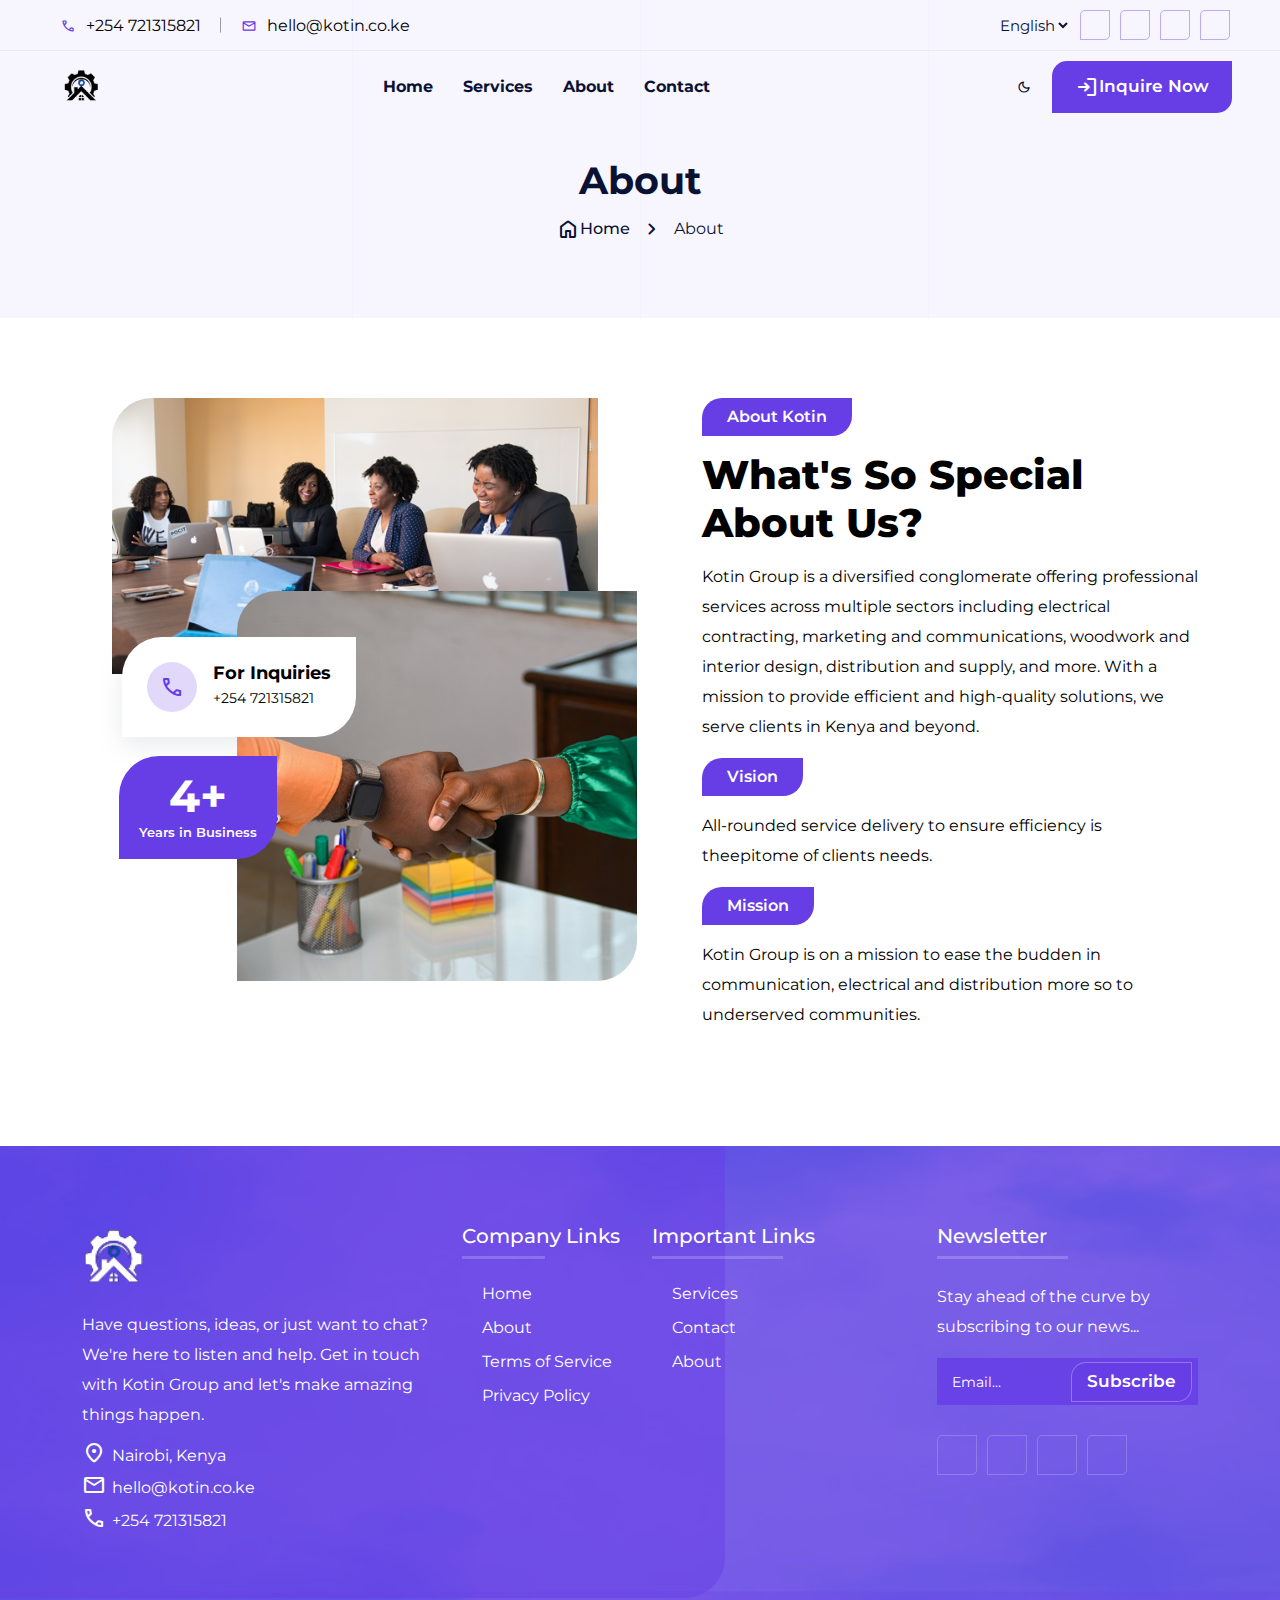
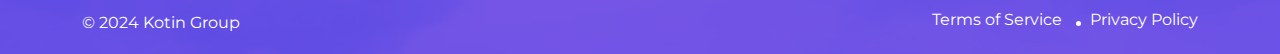
==== commit 9a3ce1f6: "social icons fix" ====
--- a/about.html
+++ b/about.html
@@ -145,8 +145,7 @@
                                 <!-- <span class="contact-list__item-icon">
                                     <i class="fa fa-envelope"></i>
                                 </span> -->
-                                <a href="mailto:hello@kotingroup.co.ke"
-                                    class="contact-list__link">hello@kotingroup.co.ke</a>
+                                <a href="mailto:hello@kotin.co.ke" class="contact-list__link">hello@kotin.co.ke</a>
                             </li>
                         </ul>
                     </div>
@@ -161,16 +160,16 @@
                             class="login-registration-list d-flex flex-wrap justify-content-between align-items-center ms-2">
                             <li class="login-registration-list__item">
                                 <ul class="social-list">
-                                    <li class="social-list__item"><a href="https://www.linkedin.com/"
-                                            class="social-list__link" target="_blank"><i
-                                                class="fa fa-linkedin-in"></i></a> </li>
-                                    <li class="social-list__item"><a href="https://www.instagram.com/"
+                                    <li class="social-list__item"><a href="https://www.linkedin.com/company/kotingroup/"
+                                            class="social-list__link" target="_blank"><i class="fa fa-linkedin"></i></a>
+                                    </li>
+                                    <li class="social-list__item"><a href="https://www.instagram.com/kotingroup_ke"
                                             class="social-list__link" target="_blank"><i
                                                 class="fa fa-instagram"></i></a> </li>
-                                    <li class="social-list__item"><a href="https://twitter.com/"
+                                    <li class="social-list__item"><a href="https://x.com/KotinGroup?s=09"
                                             class="social-list__link" target="_blank"><i class="fa fa-twitter"></i></a>
                                     </li>
-                                    <li class="social-list__item"><a href="https://www.facebook.com/"
+                                    <li class="social-list__item"><a href="https://www.facebook.com/kotingroupbusiness"
                                             class="social-list__link" target="_blank"><i
                                                 class="fa fa-facebook-f"></i></a> </li>
                                 </ul>
@@ -234,7 +233,7 @@
                                     </div>
                                 </li>
                                 <li>
-                                    <a class='btn btn--base' href="mailto:hello@kotingroup.co.ke">
+                                    <a class='btn btn--base' href="mailto:hello@kotin.co.ke">
                                         <span class="material-symbols-rounded">
                                             login
                                         </span>
@@ -466,7 +465,7 @@
                                         <!-- <i class="fa fa-envelope"></i> -->
                                     </div>
                                     <div class="footer-contact-menu__item-content">
-                                        <p>hello@kotingroup.co.ke</p>
+                                        <p>hello@kotin.co.ke</p>
                                     </div>
                                 </li>
                                 <li class="footer-contact-menu__item">
@@ -541,16 +540,16 @@
                             </form>
 
                             <ul class="social-list">
-                                <li class="social-list__item"><a href="https://www.linkedin.com/"
-                                        class="social-list__link" target="_blank"><i class="fa fa-linkedin-in"></i></a>
-                                </li>
-                                <li class="social-list__item"><a href="https://www.instagram.com/"
+                                <li class="social-list__item"><a href="https://www.linkedin.com/company/kotingroup/"
+                                        class="social-list__link" target="_blank"><i class="fa fa-linkedin"></i></a>
+                                </li>
+                                <li class="social-list__item"><a href="https://www.instagram.com/kotingroup_ke"
                                         class="social-list__link" target="_blank"><i class="fa fa-instagram"></i></a>
                                 </li>
-                                <li class="social-list__item"><a href="https://twitter.com/" class="social-list__link"
-                                        target="_blank"><i class="fa fa-twitter"></i></a>
-                                </li>
-                                <li class="social-list__item"><a href="https://www.facebook.com/"
+                                <li class="social-list__item"><a href="https://x.com/KotinGroup?s=09"
+                                        class="social-list__link" target="_blank"><i class="fa fa-twitter"></i></a>
+                                </li>
+                                <li class="social-list__item"><a href="https://www.facebook.com/kotingroupbusiness"
                                         class="social-list__link" target="_blank"><i class="fa fa-facebook-f"></i></a>
                                 </li>
                             </ul>
--- a/assets/presets/default/css/main.css
+++ b/assets/presets/default/css/main.css
@@ -4593,6 +4593,10 @@
     border-color: hsl(var(--base)) !important;
 }
 
+.social-icon-image {
+    border-radius: 0px;
+}
+
 @media screen and (max-width: 767px) {
     .social-list__link {
         width: 35px;
